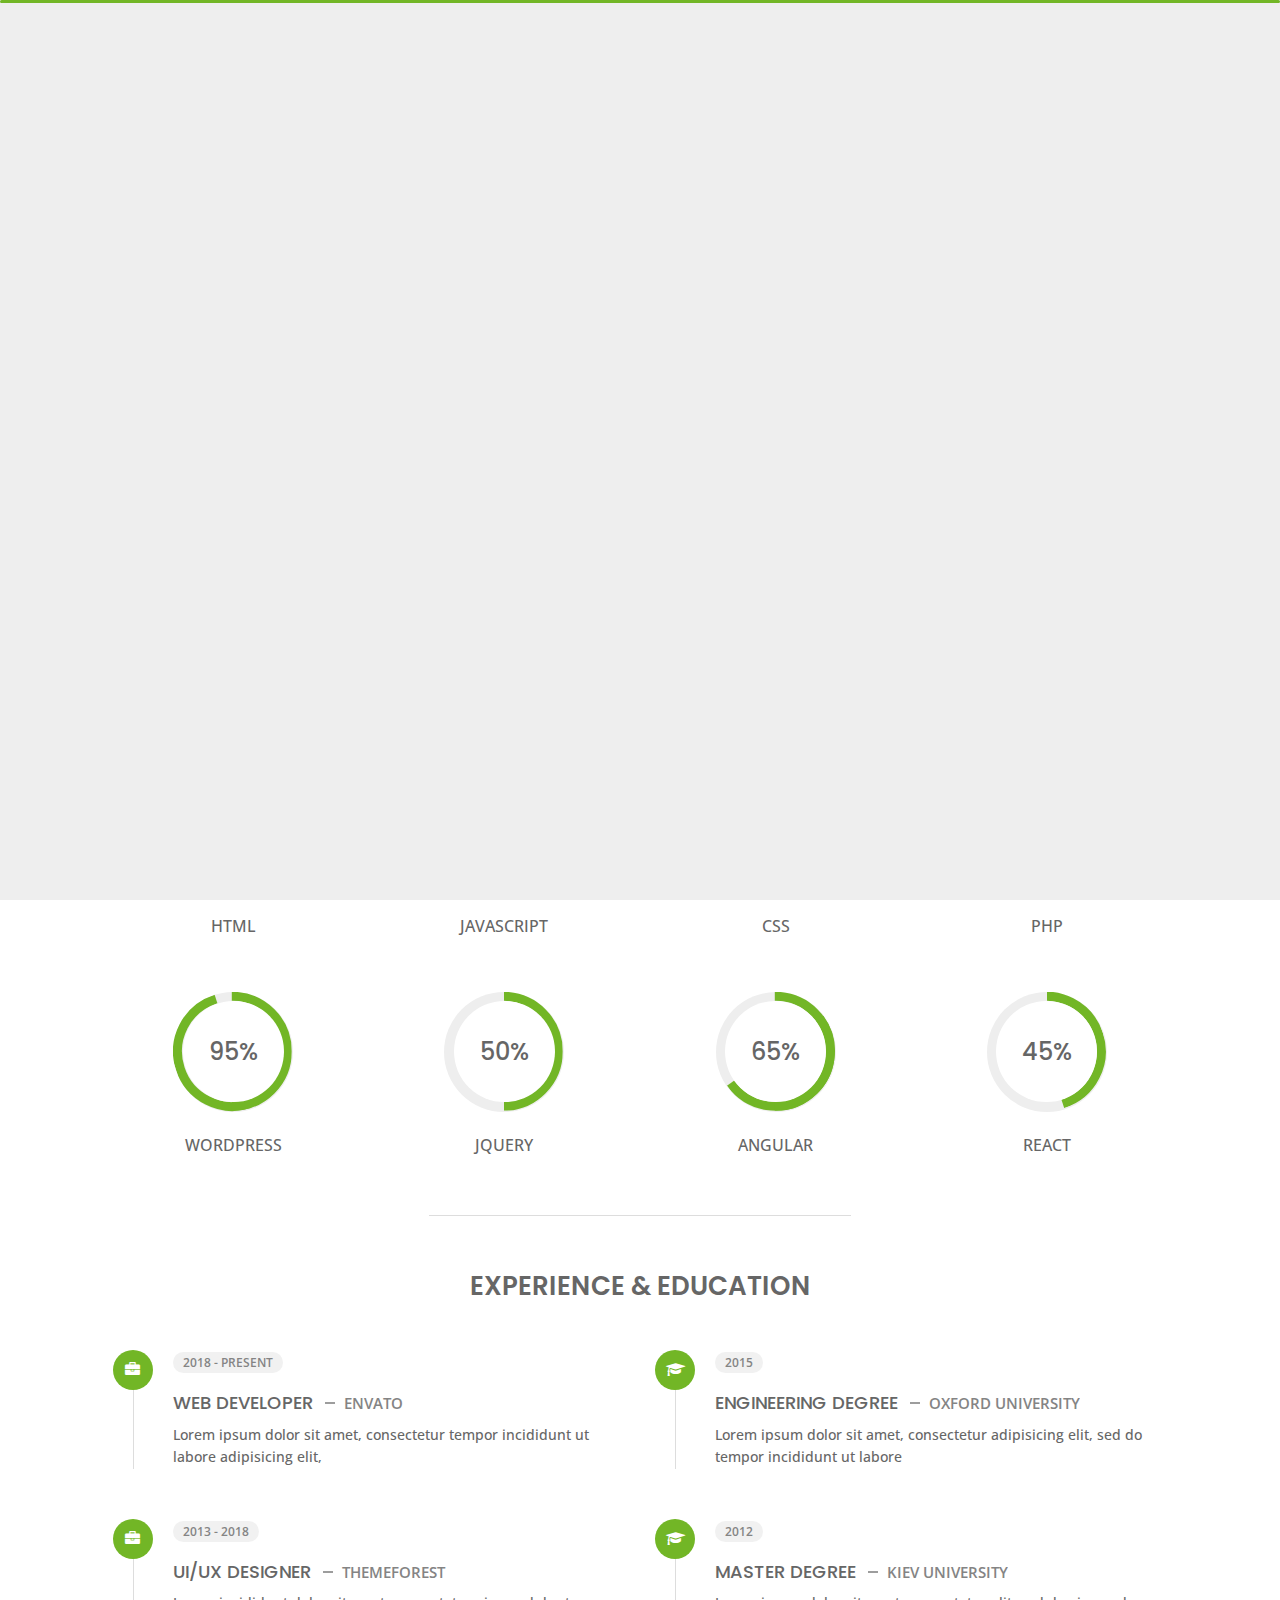
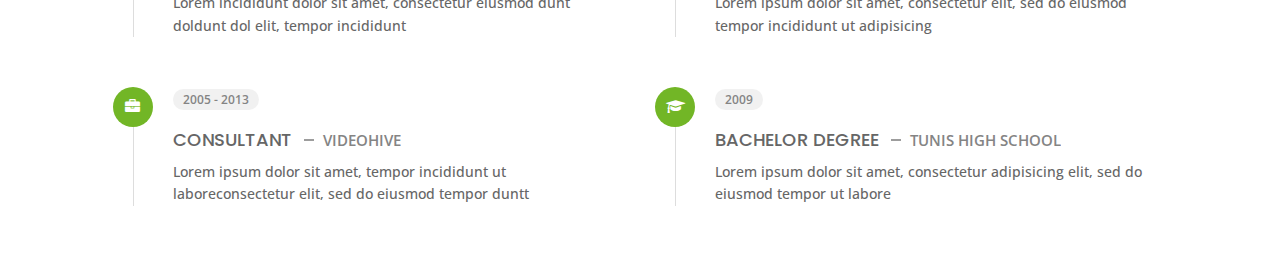
==== about.html @ b6ff58da "First commit" ====
<!DOCTYPE html>
<html lang="en">

<head>
    <meta charset="utf-8">
    <title>About - Tunis Personal Portfolio</title>
    <meta name="viewport" content="width=device-width, initial-scale=1">

    <!-- Template Google Fonts -->
    <link href="https://fonts.googleapis.com/css?family=Poppins:400,400i,500,500i,600,600i,700,700i,800,800i,900,900i" rel="stylesheet">
    <link href="https://fonts.googleapis.com/css?family=Open+Sans:300,400,400i,600,600i,700" rel="stylesheet">

    <!-- Template CSS Files -->
    <link href="css/bootstrap.min.css" rel="stylesheet">
    <link href="css/preloader.min.css" rel="stylesheet">
    <link href="css/circle.css" rel="stylesheet">
    <link href="css/font-awesome.min.css" rel="stylesheet">
    <link href="css/fm.revealator.jquery.min.css" rel="stylesheet">
    <link href="css/style.css" rel="stylesheet">

    <!-- CSS Skin File -->
    <link href="css/skins/green.css" rel="stylesheet">

    <!-- Modernizr JS File -->
    <script src="js/modernizr.custom.js"></script>
</head>

<body class="about light">
<!-- Header Starts -->
<header class="header" id="navbar-collapse-toggle">
    <!-- Fixed Navigation Starts -->
    <ul class="icon-menu d-none d-lg-block revealator-slideup revealator-once revealator-delay1">
        <li class="icon-box">
            <i class="fa fa-home"></i>
            <a href="index.html">
                <h2>Home</h2>
            </a>
        </li>
        <li class="icon-box active">
            <i class="fa fa-user"></i>
            <a href="about.html">
                <h2>About</h2>
            </a>
        </li>
        <li class="icon-box">
            <i class="fa fa-briefcase"></i>
            <a href="portfolio.html">
                <h2>Portfolio</h2>
            </a>
        </li>
        <li class="icon-box">
            <i class="fa fa-envelope-open"></i>
            <a href="contact.html">
                <h2>Contact</h2>
            </a>
        </li>
        <li class="icon-box">
            <i class="fa fa-comments"></i>
            <a href="blog.html">
                <h2>Blog</h2>
            </a>
        </li>
    </ul>
    <!-- Fixed Navigation Ends -->
    <!-- Mobile Menu Starts -->
    <nav role="navigation" class="d-block d-lg-none">
        <div id="menuToggle">
            <input type="checkbox" />
            <span></span>
            <span></span>
            <span></span>
            <ul class="list-unstyled" id="menu">
                <li><a href="index.html"><i class="fa fa-home"></i><span>Home</span></a></li>
                <li class="active"><a href="about.html"><i class="fa fa-user"></i><span>About</span></a></li>
                <li><a href="portfolio.html"><i class="fa fa-folder-open"></i><span>Portfolio</span></a></li>
                <li><a href="contact.html"><i class="fa fa-envelope-open"></i><span>Contact</span></a></li>
                <li><a href="blog.html"><i class="fa fa-comments"></i><span>Blog</span></a></li>
            </ul>
        </div>
    </nav>
    <!-- Mobile Menu Ends -->
</header>
<!-- Header Ends -->
<!-- Page Title Starts -->
<section class="title-section text-left text-sm-center revealator-slideup revealator-once revealator-delay1">
    <h1>ABOUT <span>ME</span></h1>
    <span class="title-bg">Resume</span>
</section>
<!-- Page Title Ends -->
<!-- Main Content Starts -->
<section class="main-content revealator-slideup revealator-once revealator-delay1">
    <div class="container">
        <div class="row">
            <!-- Personal Info Starts -->
            <div class="col-12 col-lg-5 col-xl-6">
                <div class="row">
                    <div class="col-12">
                        <h3 class="text-uppercase custom-title mb-0 ft-wt-600">personal infos</h3>
                    </div>
                    <div class="col-12 d-block d-sm-none">
                        <img src="http://via.placeholder.com/300x300.jpg" class="img-fluid main-img-mobile" alt="my picture" />
                    </div>
                    <div class="col-6">
                        <ul class="about-list list-unstyled open-sans-font">
                            <li> <span class="title">first name :</span> <span class="value d-block d-sm-inline-block d-lg-block d-xl-inline-block">Lucy</span> </li>
                            <li> <span class="title">last name :</span> <span class="value d-block d-sm-inline-block d-lg-block d-xl-inline-block">Milner</span> </li>
                            <li> <span class="title">Age :</span> <span class="value d-block d-sm-inline-block d-lg-block d-xl-inline-block">27 Years</span> </li>
                            <li> <span class="title">Nationality :</span> <span class="value d-block d-sm-inline-block d-lg-block d-xl-inline-block">Tunisian</span> </li>
                            <li> <span class="title">Freelance :</span> <span class="value d-block d-sm-inline-block d-lg-block d-xl-inline-block">Available</span> </li>
                        </ul>
                    </div>
                    <div class="col-6">
                        <ul class="about-list list-unstyled open-sans-font">
                            <li> <span class="title">Address :</span> <span class="value d-block d-sm-inline-block d-lg-block d-xl-inline-block">Tunis</span> </li>
                            <li> <span class="title">phone :</span> <span class="value d-block d-sm-inline-block d-lg-block d-xl-inline-block">+21621184010</span> </li>
                            <li> <span class="title">Email :</span> <span class="value d-block d-sm-inline-block d-lg-block d-xl-inline-block">you@mail.com</span> </li>
                            <li> <span class="title">Skype :</span> <span class="value d-block d-sm-inline-block d-lg-block d-xl-inline-block">lucy.milner</span> </li>
                            <li> <span class="title">langages :</span> <span class="value d-block d-sm-inline-block d-lg-block d-xl-inline-block">French, English</span> </li>
                        </ul>
                    </div>
                    <div class="col-12 mt-3">
                        <a class="button" href="#">
                            <span class="button-text">Download CV</span>
                            <span class="button-icon fa fa-download"></span>
                        </a>
                    </div>
                </div>
            </div>
            <!-- Personal Info Ends -->
            <!-- Boxes Starts -->
            <div class="col-12 col-lg-7 col-xl-6 mt-5 mt-lg-0">
                <div class="row">
                    <div class="col-6">
                        <div class="box-stats with-margin">
                            <h3 class="poppins-font position-relative">12</h3>
                            <p class="open-sans-font m-0 position-relative text-uppercase">years of <span class="d-block">experience</span></p>
                        </div>
                    </div>
                    <div class="col-6">
                        <div class="box-stats with-margin">
                            <h3 class="poppins-font position-relative">97</h3>
                            <p class="open-sans-font m-0 position-relative text-uppercase">completed <span class="d-block">projects</span></p>
                        </div>
                    </div>
                    <div class="col-6">
                        <div class="box-stats">
                            <h3 class="poppins-font position-relative">81</h3>
                            <p class="open-sans-font m-0 position-relative text-uppercase">Happy<span class="d-block">customers</span></p>
                        </div>
                    </div>
                    <div class="col-6">
                        <div class="box-stats">
                            <h3 class="poppins-font position-relative">53</h3>
                            <p class="open-sans-font m-0 position-relative text-uppercase">awards <span class="d-block">won</span></p>
                        </div>
                    </div>
                </div>
            </div>
            <!-- Boxes Ends -->
        </div>
        <hr class="separator">
        <!-- Skills Starts -->
        <div class="row">
            <div class="col-12">
                <h3 class="text-uppercase pb-4 pb-sm-5 mb-3 mb-sm-0 text-left text-sm-center custom-title ft-wt-600">My Skills</h3>
            </div>
            <div class="col-6 col-md-3 mb-3 mb-sm-5">
                <div class="c100 p25">
                    <span>25%</span>
                    <div class="slice">
                        <div class="bar"></div>
                        <div class="fill"></div>
                    </div>
                </div>
                <h6 class="text-uppercase open-sans-font text-center mt-2 mt-sm-4">html</h6>
            </div>
            <div class="col-6 col-md-3 mb-3 mb-sm-5">
                <div class="c100 p89">
                    <span>89%</span>
                    <div class="slice">
                        <div class="bar"></div>
                        <div class="fill"></div>
                    </div>
                </div>
                <h6 class="text-uppercase open-sans-font text-center mt-2 mt-sm-4">javascript</h6>
            </div>
            <div class="col-6 col-md-3 mb-3 mb-sm-5">
                <div class="c100 p70">
                    <span>70%</span>
                    <div class="slice">
                        <div class="bar"></div>
                        <div class="fill"></div>
                    </div>
                </div>
                <h6 class="text-uppercase open-sans-font text-center mt-2 mt-sm-4">css</h6>
            </div>
            <div class="col-6 col-md-3 mb-3 mb-sm-5">
                <div class="c100 p66">
                    <span>66%</span>
                    <div class="slice">
                        <div class="bar"></div>
                        <div class="fill"></div>
                    </div>
                </div>
                <h6 class="text-uppercase open-sans-font text-center mt-2 mt-sm-4">php</h6>
            </div>
            <div class="col-6 col-md-3 mb-3 mb-sm-5">
                <div class="c100 p95">
                    <span>95%</span>
                    <div class="slice">
                        <div class="bar"></div>
                        <div class="fill"></div>
                    </div>
                </div>
                <h6 class="text-uppercase open-sans-font text-center mt-2 mt-sm-4">wordpress</h6>
            </div>
            <div class="col-6 col-md-3 mb-3 mb-sm-5">
                <div class="c100 p50">
                    <span>50%</span>
                    <div class="slice">
                        <div class="bar"></div>
                        <div class="fill"></div>
                    </div>
                </div>
                <h6 class="text-uppercase open-sans-font text-center mt-2 mt-sm-4">jquery</h6>
            </div>
            <div class="col-6 col-md-3 mb-3 mb-sm-5">
                <div class="c100 p65">
                    <span>65%</span>
                    <div class="slice">
                        <div class="bar"></div>
                        <div class="fill"></div>
                    </div>
                </div>
                <h6 class="text-uppercase open-sans-font text-center mt-2 mt-sm-4">angular</h6>
            </div>
            <div class="col-6 col-md-3 mb-3 mb-sm-5">
                <div class="c100 p45">
                    <span>45%</span>
                    <div class="slice">
                        <div class="bar"></div>
                        <div class="fill"></div>
                    </div>
                </div>
                <h6 class="text-uppercase open-sans-font text-center mt-2 mt-sm-4">react</h6>
            </div>
        </div>
        <!-- Skills Ends -->
        <hr class="separator mt-1">
        <!-- Experience & Education Starts -->
        <div class="row">
            <div class="col-12">
                <h3 class="text-uppercase pb-5 mb-0 text-left text-sm-center custom-title ft-wt-600">Experience <span>&</span> Education</h3>
            </div>
            <div class="col-lg-6 m-15px-tb">
                <div class="resume-box">
                    <ul>
                        <li>
                            <div class="icon">
                                <i class="fa fa-briefcase"></i>
                            </div>
                            <span class="time open-sans-font text-uppercase">2018 - Present</span>
                            <h5 class="poppins-font text-uppercase">Web Developer <span class="place open-sans-font">Envato</span></h5>
                            <p class="open-sans-font">Lorem ipsum dolor sit amet, consectetur tempor incididunt ut labore adipisicing elit, </p>
                        </li>
                        <li>
                            <div class="icon">
                                <i class="fa fa-briefcase"></i>
                            </div>
                            <span class="time open-sans-font text-uppercase">2013 - 2018</span>
                            <h5 class="poppins-font text-uppercase">UI/UX Designer <span class="place open-sans-font">Themeforest</span></h5>
                            <p class="open-sans-font">Lorem incididunt dolor sit amet, consectetur eiusmod dunt doldunt dol elit, tempor incididunt</p>
                        </li>
                        <li>
                            <div class="icon">
                                <i class="fa fa-briefcase"></i>
                            </div>
                            <span class="time open-sans-font text-uppercase">2005 - 2013</span>
                            <h5 class="poppins-font text-uppercase">Consultant <span class="place open-sans-font">Videohive</span></h5>
                            <p class="open-sans-font">Lorem ipsum dolor sit amet, tempor incididunt ut laboreconsectetur elit, sed do eiusmod tempor duntt</p>
                        </li>
                    </ul>
                </div>
            </div>
            <div class="col-lg-6 m-15px-tb">
                <div class="resume-box">
                    <ul>
                        <li>
                            <div class="icon">
                                <i class="fa fa-graduation-cap"></i>
                            </div>
                            <span class="time open-sans-font text-uppercase">2015</span>
                            <h5 class="poppins-font text-uppercase">Engineering Degree <span class="place open-sans-font">Oxford University</span></h5>
                            <p class="open-sans-font">Lorem ipsum dolor sit amet, consectetur adipisicing elit, sed do tempor incididunt ut labore</p>
                        </li>
                        <li>
                            <div class="icon">
                                <i class="fa fa-graduation-cap"></i>
                            </div>
                            <span class="time open-sans-font text-uppercase">2012</span>
                            <h5 class="poppins-font text-uppercase">Master Degree <span class="place open-sans-font">Kiev University</span></h5>
                            <p class="open-sans-font">Lorem ipsum dolor sit amet, consectetur elit, sed do eiusmod tempor incididunt ut adipisicing</p>
                        </li>
                        <li>
                            <div class="icon">
                                <i class="fa fa-graduation-cap"></i>
                            </div>
                            <span class="time open-sans-font text-uppercase">2009</span>
                            <h5 class="poppins-font text-uppercase">Bachelor Degree <span class="place open-sans-font">Tunis High School</span></h5>
                            <p class="open-sans-font">Lorem ipsum dolor sit amet, consectetur adipisicing elit, sed do eiusmod tempor ut labore</p>
                        </li>
                    </ul>
                </div>
            </div>
        </div>
        <!-- Experience & Education Ends -->
    </div>
</section>
<!-- Main Content Ends -->

<!-- Template JS Files -->
<script src="js/jquery-3.5.0.min.js"></script>
<script src="js/preloader.min.js"></script>
<script src="js/fm.revealator.jquery.min.js"></script>
<script src="js/imagesloaded.pkgd.min.js"></script>
<script src="js/masonry.pkgd.min.js"></script>
<script src="js/classie.js"></script>
<script src="js/cbpGridGallery.js"></script>
<script src="js/jquery.hoverdir.js"></script>
<script src="js/popper.min.js"></script>
<script src="js/bootstrap.js"></script>
<script src="js/custom.js"></script>

</body>

</html>
---- css/preloader.min.css ----
.preloader{position:fixed;top:0;right:0;bottom:0;left:0;background-color:#111;transform-origin:bottom;z-index:111111}.preloader .black_wall{height:100%;background-color:#222;transform-origin:top;animation:preloader_slide 0.5s ease-in-out 0s 1 normal both}.preloader .loader{width:100%;height:3px;position:absolute;border-radius:2px;top:0;right:0;left:0;margin:auto;background-color:#FFC41F;transform-origin:left;animation:loader_running 3s ease-in-out 1s infinite normal both}.preloader.off{animation:preloader_slide 0.5s ease-in-out 0s 1 reverse both}@keyframes loader_running{0%{transform:scaleX(0);transform-origin:left}49%{transform:scaleX(1);transform-origin:left}50%{transform:scaleX(1);transform-origin:right}100%{transform-origin:right;transform:scaleX(0)}}@keyframes preloader_slide{from{transform:scaleY(0)}to{transform:scaleY(1)}}
---- css/circle.css ----
.rect-auto,
.c100.p51 .slice,
.c100.p52 .slice,
.c100.p53 .slice,
.c100.p54 .slice,
.c100.p55 .slice,
.c100.p56 .slice,
.c100.p57 .slice,
.c100.p58 .slice,
.c100.p59 .slice,
.c100.p60 .slice,
.c100.p61 .slice,
.c100.p62 .slice,
.c100.p63 .slice,
.c100.p64 .slice,
.c100.p65 .slice,
.c100.p66 .slice,
.c100.p67 .slice,
.c100.p68 .slice,
.c100.p69 .slice,
.c100.p70 .slice,
.c100.p71 .slice,
.c100.p72 .slice,
.c100.p73 .slice,
.c100.p74 .slice,
.c100.p75 .slice,
.c100.p76 .slice,
.c100.p77 .slice,
.c100.p78 .slice,
.c100.p79 .slice,
.c100.p80 .slice,
.c100.p81 .slice,
.c100.p82 .slice,
.c100.p83 .slice,
.c100.p84 .slice,
.c100.p85 .slice,
.c100.p86 .slice,
.c100.p87 .slice,
.c100.p88 .slice,
.c100.p89 .slice,
.c100.p90 .slice,
.c100.p91 .slice,
.c100.p92 .slice,
.c100.p93 .slice,
.c100.p94 .slice,
.c100.p95 .slice,
.c100.p96 .slice,
.c100.p97 .slice,
.c100.p98 .slice,
.c100.p99 .slice,
.c100.p100 .slice {
  clip: rect(auto, auto, auto, auto);
}
.pie,
.c100 .bar,
.c100.p51 .fill,
.c100.p52 .fill,
.c100.p53 .fill,
.c100.p54 .fill,
.c100.p55 .fill,
.c100.p56 .fill,
.c100.p57 .fill,
.c100.p58 .fill,
.c100.p59 .fill,
.c100.p60 .fill,
.c100.p61 .fill,
.c100.p62 .fill,
.c100.p63 .fill,
.c100.p64 .fill,
.c100.p65 .fill,
.c100.p66 .fill,
.c100.p67 .fill,
.c100.p68 .fill,
.c100.p69 .fill,
.c100.p70 .fill,
.c100.p71 .fill,
.c100.p72 .fill,
.c100.p73 .fill,
.c100.p74 .fill,
.c100.p75 .fill,
.c100.p76 .fill,
.c100.p77 .fill,
.c100.p78 .fill,
.c100.p79 .fill,
.c100.p80 .fill,
.c100.p81 .fill,
.c100.p82 .fill,
.c100.p83 .fill,
.c100.p84 .fill,
.c100.p85 .fill,
.c100.p86 .fill,
.c100.p87 .fill,
.c100.p88 .fill,
.c100.p89 .fill,
.c100.p90 .fill,
.c100.p91 .fill,
.c100.p92 .fill,
.c100.p93 .fill,
.c100.p94 .fill,
.c100.p95 .fill,
.c100.p96 .fill,
.c100.p97 .fill,
.c100.p98 .fill,
.c100.p99 .fill,
.c100.p100 .fill {
  position: absolute;
  border: 0.08em solid #307bbb;
  width: 0.84em;
  height: 0.84em;
  clip: rect(0em, 0.5em, 1em, 0em);
  border-radius: 50%;
  -webkit-transform: rotate(0deg);
  -moz-transform: rotate(0deg);
  -ms-transform: rotate(0deg);
  -o-transform: rotate(0deg);
  transform: rotate(0deg);
}
.pie-fill,
.c100.p51 .bar:after,
.c100.p51 .fill,
.c100.p52 .bar:after,
.c100.p52 .fill,
.c100.p53 .bar:after,
.c100.p53 .fill,
.c100.p54 .bar:after,
.c100.p54 .fill,
.c100.p55 .bar:after,
.c100.p55 .fill,
.c100.p56 .bar:after,
.c100.p56 .fill,
.c100.p57 .bar:after,
.c100.p57 .fill,
.c100.p58 .bar:after,
.c100.p58 .fill,
.c100.p59 .bar:after,
.c100.p59 .fill,
.c100.p60 .bar:after,
.c100.p60 .fill,
.c100.p61 .bar:after,
.c100.p61 .fill,
.c100.p62 .bar:after,
.c100.p62 .fill,
.c100.p63 .bar:after,
.c100.p63 .fill,
.c100.p64 .bar:after,
.c100.p64 .fill,
.c100.p65 .bar:after,
.c100.p65 .fill,
.c100.p66 .bar:after,
.c100.p66 .fill,
.c100.p67 .bar:after,
.c100.p67 .fill,
.c100.p68 .bar:after,
.c100.p68 .fill,
.c100.p69 .bar:after,
.c100.p69 .fill,
.c100.p70 .bar:after,
.c100.p70 .fill,
.c100.p71 .bar:after,
.c100.p71 .fill,
.c100.p72 .bar:after,
.c100.p72 .fill,
.c100.p73 .bar:after,
.c100.p73 .fill,
.c100.p74 .bar:after,
.c100.p74 .fill,
.c100.p75 .bar:after,
.c100.p75 .fill,
.c100.p76 .bar:after,
.c100.p76 .fill,
.c100.p77 .bar:after,
.c100.p77 .fill,
.c100.p78 .bar:after,
.c100.p78 .fill,
.c100.p79 .bar:after,
.c100.p79 .fill,
.c100.p80 .bar:after,
.c100.p80 .fill,
.c100.p81 .bar:after,
.c100.p81 .fill,
.c100.p82 .bar:after,
.c100.p82 .fill,
.c100.p83 .bar:after,
.c100.p83 .fill,
.c100.p84 .bar:after,
.c100.p84 .fill,
.c100.p85 .bar:after,
.c100.p85 .fill,
.c100.p86 .bar:after,
.c100.p86 .fill,
.c100.p87 .bar:after,
.c100.p87 .fill,
.c100.p88 .bar:after,
.c100.p88 .fill,
.c100.p89 .bar:after,
.c100.p89 .fill,
.c100.p90 .bar:after,
.c100.p90 .fill,
.c100.p91 .bar:after,
.c100.p91 .fill,
.c100.p92 .bar:after,
.c100.p92 .fill,
.c100.p93 .bar:after,
.c100.p93 .fill,
.c100.p94 .bar:after,
.c100.p94 .fill,
.c100.p95 .bar:after,
.c100.p95 .fill,
.c100.p96 .bar:after,
.c100.p96 .fill,
.c100.p97 .bar:after,
.c100.p97 .fill,
.c100.p98 .bar:after,
.c100.p98 .fill,
.c100.p99 .bar:after,
.c100.p99 .fill,
.c100.p100 .bar:after,
.c100.p100 .fill {
  -webkit-transform: rotate(180deg);
  -moz-transform: rotate(180deg);
  -ms-transform: rotate(180deg);
  -o-transform: rotate(180deg);
  transform: rotate(180deg);
}
.c100 {
  position: relative;
  font-size: 120px;
  width: 1em;
  height: 1em;
  border-radius: 50%;
  float: left;
  margin: 0 0.1em 0.1em 0;
  background-color: #cccccc;
}
.c100 *,
.c100 *:before,
.c100 *:after {
  -webkit-box-sizing: content-box;
  -moz-box-sizing: content-box;
  box-sizing: content-box;
}
.c100.center {
  float: none;
  margin: 0 auto;
}
.c100.big {
  font-size: 240px;
}
.c100.small {
  font-size: 80px;
}
.c100 > span {
  position: absolute;
  width: 100%;
  z-index: 1;
  left: 0;
  top: 0;
  width: 5em;
  line-height: 5em;
  font-size: 0.2em;
  color: #cccccc;
  display: block;
  text-align: center;
  white-space: nowrap;
  -webkit-transition-property: all;
  -moz-transition-property: all;
  -o-transition-property: all;
  transition-property: all;
  -webkit-transition-duration: 0.2s;
  -moz-transition-duration: 0.2s;
  -o-transition-duration: 0.2s;
  transition-duration: 0.2s;
  -webkit-transition-timing-function: ease-out;
  -moz-transition-timing-function: ease-out;
  -o-transition-timing-function: ease-out;
  transition-timing-function: ease-out;
}
.c100:after {
  position: absolute;
  top: 0.08em;
  left: 0.08em;
  display: block;
  content: " ";
  border-radius: 50%;
  background-color: #f5f5f5;
  width: 0.84em;
  height: 0.84em;
  -webkit-transition-property: all;
  -moz-transition-property: all;
  -o-transition-property: all;
  transition-property: all;
  -webkit-transition-duration: 0.2s;
  -moz-transition-duration: 0.2s;
  -o-transition-duration: 0.2s;
  transition-duration: 0.2s;
  -webkit-transition-timing-function: ease-in;
  -moz-transition-timing-function: ease-in;
  -o-transition-timing-function: ease-in;
  transition-timing-function: ease-in;
}
.c100 .slice {
  position: absolute;
  width: 1em;
  height: 1em;
  clip: rect(0em, 1em, 1em, 0.5em);
}
.c100.p1 .bar {
  -webkit-transform: rotate(3.6deg);
  -moz-transform: rotate(3.6deg);
  -ms-transform: rotate(3.6deg);
  -o-transform: rotate(3.6deg);
  transform: rotate(3.6deg);
}
.c100.p2 .bar {
  -webkit-transform: rotate(7.2deg);
  -moz-transform: rotate(7.2deg);
  -ms-transform: rotate(7.2deg);
  -o-transform: rotate(7.2deg);
  transform: rotate(7.2deg);
}
.c100.p3 .bar {
  -webkit-transform: rotate(10.8deg);
  -moz-transform: rotate(10.8deg);
  -ms-transform: rotate(10.8deg);
  -o-transform: rotate(10.8deg);
  transform: rotate(10.8deg);
}
.c100.p4 .bar {
  -webkit-transform: rotate(14.4deg);
  -moz-transform: rotate(14.4deg);
  -ms-transform: rotate(14.4deg);
  -o-transform: rotate(14.4deg);
  transform: rotate(14.4deg);
}
.c100.p5 .bar {
  -webkit-transform: rotate(18deg);
  -moz-transform: rotate(18deg);
  -ms-transform: rotate(18deg);
  -o-transform: rotate(18deg);
  transform: rotate(18deg);
}
.c100.p6 .bar {
  -webkit-transform: rotate(21.6deg);
  -moz-transform: rotate(21.6deg);
  -ms-transform: rotate(21.6deg);
  -o-transform: rotate(21.6deg);
  transform: rotate(21.6deg);
}
.c100.p7 .bar {
  -webkit-transform: rotate(25.2deg);
  -moz-transform: rotate(25.2deg);
  -ms-transform: rotate(25.2deg);
  -o-transform: rotate(25.2deg);
  transform: rotate(25.2deg);
}
.c100.p8 .bar {
  -webkit-transform: rotate(28.8deg);
  -moz-transform: rotate(28.8deg);
  -ms-transform: rotate(28.8deg);
  -o-transform: rotate(28.8deg);
  transform: rotate(28.8deg);
}
.c100.p9 .bar {
  -webkit-transform: rotate(32.4deg);
  -moz-transform: rotate(32.4deg);
  -ms-transform: rotate(32.4deg);
  -o-transform: rotate(32.4deg);
  transform: rotate(32.4deg);
}
.c100.p10 .bar {
  -webkit-transform: rotate(36deg);
  -moz-transform: rotate(36deg);
  -ms-transform: rotate(36deg);
  -o-transform: rotate(36deg);
  transform: rotate(36deg);
}
.c100.p11 .bar {
  -webkit-transform: rotate(39.6deg);
  -moz-transform: rotate(39.6deg);
  -ms-transform: rotate(39.6deg);
  -o-transform: rotate(39.6deg);
  transform: rotate(39.6deg);
}
.c100.p12 .bar {
  -webkit-transform: rotate(43.2deg);
  -moz-transform: rotate(43.2deg);
  -ms-transform: rotate(43.2deg);
  -o-transform: rotate(43.2deg);
  transform: rotate(43.2deg);
}
.c100.p13 .bar {
  -webkit-transform: rotate(46.800000000000004deg);
  -moz-transform: rotate(46.800000000000004deg);
  -ms-transform: rotate(46.800000000000004deg);
  -o-transform: rotate(46.800000000000004deg);
  transform: rotate(46.800000000000004deg);
}
.c100.p14 .bar {
  -webkit-transform: rotate(50.4deg);
  -moz-transform: rotate(50.4deg);
  -ms-transform: rotate(50.4deg);
  -o-transform: rotate(50.4deg);
  transform: rotate(50.4deg);
}
.c100.p15 .bar {
  -webkit-transform: rotate(54deg);
  -moz-transform: rotate(54deg);
  -ms-transform: rotate(54deg);
  -o-transform: rotate(54deg);
  transform: rotate(54deg);
}
.c100.p16 .bar {
  -webkit-transform: rotate(57.6deg);
  -moz-transform: rotate(57.6deg);
  -ms-transform: rotate(57.6deg);
  -o-transform: rotate(57.6deg);
  transform: rotate(57.6deg);
}
.c100.p17 .bar {
  -webkit-transform: rotate(61.2deg);
  -moz-transform: rotate(61.2deg);
  -ms-transform: rotate(61.2deg);
  -o-transform: rotate(61.2deg);
  transform: rotate(61.2deg);
}
.c100.p18 .bar {
  -webkit-transform: rotate(64.8deg);
  -moz-transform: rotate(64.8deg);
  -ms-transform: rotate(64.8deg);
  -o-transform: rotate(64.8deg);
  transform: rotate(64.8deg);
}
.c100.p19 .bar {
  -webkit-transform: rotate(68.4deg);
  -moz-transform: rotate(68.4deg);
  -ms-transform: rotate(68.4deg);
  -o-transform: rotate(68.4deg);
  transform: rotate(68.4deg);
}
.c100.p20 .bar {
  -webkit-transform: rotate(72deg);
  -moz-transform: rotate(72deg);
  -ms-transform: rotate(72deg);
  -o-transform: rotate(72deg);
  transform: rotate(72deg);
}
.c100.p21 .bar {
  -webkit-transform: rotate(75.60000000000001deg);
  -moz-transform: rotate(75.60000000000001deg);
  -ms-transform: rotate(75.60000000000001deg);
  -o-transform: rotate(75.60000000000001deg);
  transform: rotate(75.60000000000001deg);
}
.c100.p22 .bar {
  -webkit-transform: rotate(79.2deg);
  -moz-transform: rotate(79.2deg);
  -ms-transform: rotate(79.2deg);
  -o-transform: rotate(79.2deg);
  transform: rotate(79.2deg);
}
.c100.p23 .bar {
  -webkit-transform: rotate(82.8deg);
  -moz-transform: rotate(82.8deg);
  -ms-transform: rotate(82.8deg);
  -o-transform: rotate(82.8deg);
  transform: rotate(82.8deg);
}
.c100.p24 .bar {
  -webkit-transform: rotate(86.4deg);
  -moz-transform: rotate(86.4deg);
  -ms-transform: rotate(86.4deg);
  -o-transform: rotate(86.4deg);
  transform: rotate(86.4deg);
}
.c100.p25 .bar {
  -webkit-transform: rotate(90deg);
  -moz-transform: rotate(90deg);
  -ms-transform: rotate(90deg);
  -o-transform: rotate(90deg);
  transform: rotate(90deg);
}
.c100.p26 .bar {
  -webkit-transform: rotate(93.60000000000001deg);
  -moz-transform: rotate(93.60000000000001deg);
  -ms-transform: rotate(93.60000000000001deg);
  -o-transform: rotate(93.60000000000001deg);
  transform: rotate(93.60000000000001deg);
}
.c100.p27 .bar {
  -webkit-transform: rotate(97.2deg);
  -moz-transform: rotate(97.2deg);
  -ms-transform: rotate(97.2deg);
  -o-transform: rotate(97.2deg);
  transform: rotate(97.2deg);
}
.c100.p28 .bar {
  -webkit-transform: rotate(100.8deg);
  -moz-transform: rotate(100.8deg);
  -ms-transform: rotate(100.8deg);
  -o-transform: rotate(100.8deg);
  transform: rotate(100.8deg);
}
.c100.p29 .bar {
  -webkit-transform: rotate(104.4deg);
  -moz-transform: rotate(104.4deg);
  -ms-transform: rotate(104.4deg);
  -o-transform: rotate(104.4deg);
  transform: rotate(104.4deg);
}
.c100.p30 .bar {
  -webkit-transform: rotate(108deg);
  -moz-transform: rotate(108deg);
  -ms-transform: rotate(108deg);
  -o-transform: rotate(108deg);
  transform: rotate(108deg);
}
.c100.p31 .bar {
  -webkit-transform: rotate(111.60000000000001deg);
  -moz-transform: rotate(111.60000000000001deg);
  -ms-transform: rotate(111.60000000000001deg);
  -o-transform: rotate(111.60000000000001deg);
  transform: rotate(111.60000000000001deg);
}
.c100.p32 .bar {
  -webkit-transform: rotate(115.2deg);
  -moz-transform: rotate(115.2deg);
  -ms-transform: rotate(115.2deg);
  -o-transform: rotate(115.2deg);
  transform: rotate(115.2deg);
}
.c100.p33 .bar {
  -webkit-transform: rotate(118.8deg);
  -moz-transform: rotate(118.8deg);
  -ms-transform: rotate(118.8deg);
  -o-transform: rotate(118.8deg);
  transform: rotate(118.8deg);
}
.c100.p34 .bar {
  -webkit-transform: rotate(122.4deg);
  -moz-transform: rotate(122.4deg);
  -ms-transform: rotate(122.4deg);
  -o-transform: rotate(122.4deg);
  transform: rotate(122.4deg);
}
.c100.p35 .bar {
  -webkit-transform: rotate(126deg);
  -moz-transform: rotate(126deg);
  -ms-transform: rotate(126deg);
  -o-transform: rotate(126deg);
  transform: rotate(126deg);
}
.c100.p36 .bar {
  -webkit-transform: rotate(129.6deg);
  -moz-transform: rotate(129.6deg);
  -ms-transform: rotate(129.6deg);
  -o-transform: rotate(129.6deg);
  transform: rotate(129.6deg);
}
.c100.p37 .bar {
  -webkit-transform: rotate(133.20000000000002deg);
  -moz-transform: rotate(133.20000000000002deg);
  -ms-transform: rotate(133.20000000000002deg);
  -o-transform: rotate(133.20000000000002deg);
  transform: rotate(133.20000000000002deg);
}
.c100.p38 .bar {
  -webkit-transform: rotate(136.8deg);
  -moz-transform: rotate(136.8deg);
  -ms-transform: rotate(136.8deg);
  -o-transform: rotate(136.8deg);
  transform: rotate(136.8deg);
}
.c100.p39 .bar {
  -webkit-transform: rotate(140.4deg);
  -moz-transform: rotate(140.4deg);
  -ms-transform: rotate(140.4deg);
  -o-transform: rotate(140.4deg);
  transform: rotate(140.4deg);
}
.c100.p40 .bar {
  -webkit-transform: rotate(144deg);
  -moz-transform: rotate(144deg);
  -ms-transform: rotate(144deg);
  -o-transform: rotate(144deg);
  transform: rotate(144deg);
}
.c100.p41 .bar {
  -webkit-transform: rotate(147.6deg);
  -moz-transform: rotate(147.6deg);
  -ms-transform: rotate(147.6deg);
  -o-transform: rotate(147.6deg);
  transform: rotate(147.6deg);
}
.c100.p42 .bar {
  -webkit-transform: rotate(151.20000000000002deg);
  -moz-transform: rotate(151.20000000000002deg);
  -ms-transform: rotate(151.20000000000002deg);
  -o-transform: rotate(151.20000000000002deg);
  transform: rotate(151.20000000000002deg);
}
.c100.p43 .bar {
  -webkit-transform: rotate(154.8deg);
  -moz-transform: rotate(154.8deg);
  -ms-transform: rotate(154.8deg);
  -o-transform: rotate(154.8deg);
  transform: rotate(154.8deg);
}
.c100.p44 .bar {
  -webkit-transform: rotate(158.4deg);
  -moz-transform: rotate(158.4deg);
  -ms-transform: rotate(158.4deg);
  -o-transform: rotate(158.4deg);
  transform: rotate(158.4deg);
}
.c100.p45 .bar {
  -webkit-transform: rotate(162deg);
  -moz-transform: rotate(162deg);
  -ms-transform: rotate(162deg);
  -o-transform: rotate(162deg);
  transform: rotate(162deg);
}
.c100.p46 .bar {
  -webkit-transform: rotate(165.6deg);
  -moz-transform: rotate(165.6deg);
  -ms-transform: rotate(165.6deg);
  -o-transform: rotate(165.6deg);
  transform: rotate(165.6deg);
}
.c100.p47 .bar {
  -webkit-transform: rotate(169.20000000000002deg);
  -moz-transform: rotate(169.20000000000002deg);
  -ms-transform: rotate(169.20000000000002deg);
  -o-transform: rotate(169.20000000000002deg);
  transform: rotate(169.20000000000002deg);
}
.c100.p48 .bar {
  -webkit-transform: rotate(172.8deg);
  -moz-transform: rotate(172.8deg);
  -ms-transform: rotate(172.8deg);
  -o-transform: rotate(172.8deg);
  transform: rotate(172.8deg);
}
.c100.p49 .bar {
  -webkit-transform: rotate(176.4deg);
  -moz-transform: rotate(176.4deg);
  -ms-transform: rotate(176.4deg);
  -o-transform: rotate(176.4deg);
  transform: rotate(176.4deg);
}
.c100.p50 .bar {
  -webkit-transform: rotate(180deg);
  -moz-transform: rotate(180deg);
  -ms-transform: rotate(180deg);
  -o-transform: rotate(180deg);
  transform: rotate(180deg);
}
.c100.p51 .bar {
  -webkit-transform: rotate(183.6deg);
  -moz-transform: rotate(183.6deg);
  -ms-transform: rotate(183.6deg);
  -o-transform: rotate(183.6deg);
  transform: rotate(183.6deg);
}
.c100.p52 .bar {
  -webkit-transform: rotate(187.20000000000002deg);
  -moz-transform: rotate(187.20000000000002deg);
  -ms-transform: rotate(187.20000000000002deg);
  -o-transform: rotate(187.20000000000002deg);
  transform: rotate(187.20000000000002deg);
}
.c100.p53 .bar {
  -webkit-transform: rotate(190.8deg);
  -moz-transform: rotate(190.8deg);
  -ms-transform: rotate(190.8deg);
  -o-transform: rotate(190.8deg);
  transform: rotate(190.8deg);
}
.c100.p54 .bar {
  -webkit-transform: rotate(194.4deg);
  -moz-transform: rotate(194.4deg);
  -ms-transform: rotate(194.4deg);
  -o-transform: rotate(194.4deg);
  transform: rotate(194.4deg);
}
.c100.p55 .bar {
  -webkit-transform: rotate(198deg);
  -moz-transform: rotate(198deg);
  -ms-transform: rotate(198deg);
  -o-transform: rotate(198deg);
  transform: rotate(198deg);
}
.c100.p56 .bar {
  -webkit-transform: rotate(201.6deg);
  -moz-transform: rotate(201.6deg);
  -ms-transform: rotate(201.6deg);
  -o-transform: rotate(201.6deg);
  transform: rotate(201.6deg);
}
.c100.p57 .bar {
  -webkit-transform: rotate(205.20000000000002deg);
  -moz-transform: rotate(205.20000000000002deg);
  -ms-transform: rotate(205.20000000000002deg);
  -o-transform: rotate(205.20000000000002deg);
  transform: rotate(205.20000000000002deg);
}
.c100.p58 .bar {
  -webkit-transform: rotate(208.8deg);
  -moz-transform: rotate(208.8deg);
  -ms-transform: rotate(208.8deg);
  -o-transform: rotate(208.8deg);
  transform: rotate(208.8deg);
}
.c100.p59 .bar {
  -webkit-transform: rotate(212.4deg);
  -moz-transform: rotate(212.4deg);
  -ms-transform: rotate(212.4deg);
  -o-transform: rotate(212.4deg);
  transform: rotate(212.4deg);
}
.c100.p60 .bar {
  -webkit-transform: rotate(216deg);
  -moz-transform: rotate(216deg);
  -ms-transform: rotate(216deg);
  -o-transform: rotate(216deg);
  transform: rotate(216deg);
}
.c100.p61 .bar {
  -webkit-transform: rotate(219.6deg);
  -moz-transform: rotate(219.6deg);
  -ms-transform: rotate(219.6deg);
  -o-transform: rotate(219.6deg);
  transform: rotate(219.6deg);
}
.c100.p62 .bar {
  -webkit-transform: rotate(223.20000000000002deg);
  -moz-transform: rotate(223.20000000000002deg);
  -ms-transform: rotate(223.20000000000002deg);
  -o-transform: rotate(223.20000000000002deg);
  transform: rotate(223.20000000000002deg);
}
.c100.p63 .bar {
  -webkit-transform: rotate(226.8deg);
  -moz-transform: rotate(226.8deg);
  -ms-transform: rotate(226.8deg);
  -o-transform: rotate(226.8deg);
  transform: rotate(226.8deg);
}
.c100.p64 .bar {
  -webkit-transform: rotate(230.4deg);
  -moz-transform: rotate(230.4deg);
  -ms-transform: rotate(230.4deg);
  -o-transform: rotate(230.4deg);
  transform: rotate(230.4deg);
}
.c100.p65 .bar {
  -webkit-transform: rotate(234deg);
  -moz-transform: rotate(234deg);
  -ms-transform: rotate(234deg);
  -o-transform: rotate(234deg);
  transform: rotate(234deg);
}
.c100.p66 .bar {
  -webkit-transform: rotate(237.6deg);
  -moz-transform: rotate(237.6deg);
  -ms-transform: rotate(237.6deg);
  -o-transform: rotate(237.6deg);
  transform: rotate(237.6deg);
}
.c100.p67 .bar {
  -webkit-transform: rotate(241.20000000000002deg);
  -moz-transform: rotate(241.20000000000002deg);
  -ms-transform: rotate(241.20000000000002deg);
  -o-transform: rotate(241.20000000000002deg);
  transform: rotate(241.20000000000002deg);
}
.c100.p68 .bar {
  -webkit-transform: rotate(244.8deg);
  -moz-transform: rotate(244.8deg);
  -ms-transform: rotate(244.8deg);
  -o-transform: rotate(244.8deg);
  transform: rotate(244.8deg);
}
.c100.p69 .bar {
  -webkit-transform: rotate(248.4deg);
  -moz-transform: rotate(248.4deg);
  -ms-transform: rotate(248.4deg);
  -o-transform: rotate(248.4deg);
  transform: rotate(248.4deg);
}
.c100.p70 .bar {
  -webkit-transform: rotate(252deg);
  -moz-transform: rotate(252deg);
  -ms-transform: rotate(252deg);
  -o-transform: rotate(252deg);
  transform: rotate(252deg);
}
.c100.p71 .bar {
  -webkit-transform: rotate(255.6deg);
  -moz-transform: rotate(255.6deg);
  -ms-transform: rotate(255.6deg);
  -o-transform: rotate(255.6deg);
  transform: rotate(255.6deg);
}
.c100.p72 .bar {
  -webkit-transform: rotate(259.2deg);
  -moz-transform: rotate(259.2deg);
  -ms-transform: rotate(259.2deg);
  -o-transform: rotate(259.2deg);
  transform: rotate(259.2deg);
}
.c100.p73 .bar {
  -webkit-transform: rotate(262.8deg);
  -moz-transform: rotate(262.8deg);
  -ms-transform: rotate(262.8deg);
  -o-transform: rotate(262.8deg);
  transform: rotate(262.8deg);
}
.c100.p74 .bar {
  -webkit-transform: rotate(266.40000000000003deg);
  -moz-transform: rotate(266.40000000000003deg);
  -ms-transform: rotate(266.40000000000003deg);
  -o-transform: rotate(266.40000000000003deg);
  transform: rotate(266.40000000000003deg);
}
.c100.p75 .bar {
  -webkit-transform: rotate(270deg);
  -moz-transform: rotate(270deg);
  -ms-transform: rotate(270deg);
  -o-transform: rotate(270deg);
  transform: rotate(270deg);
}
.c100.p76 .bar {
  -webkit-transform: rotate(273.6deg);
  -moz-transform: rotate(273.6deg);
  -ms-transform: rotate(273.6deg);
  -o-transform: rotate(273.6deg);
  transform: rotate(273.6deg);
}
.c100.p77 .bar {
  -webkit-transform: rotate(277.2deg);
  -moz-transform: rotate(277.2deg);
  -ms-transform: rotate(277.2deg);
  -o-transform: rotate(277.2deg);
  transform: rotate(277.2deg);
}
.c100.p78 .bar {
  -webkit-transform: rotate(280.8deg);
  -moz-transform: rotate(280.8deg);
  -ms-transform: rotate(280.8deg);
  -o-transform: rotate(280.8deg);
  transform: rotate(280.8deg);
}
.c100.p79 .bar {
  -webkit-transform: rotate(284.40000000000003deg);
  -moz-transform: rotate(284.40000000000003deg);
  -ms-transform: rotate(284.40000000000003deg);
  -o-transform: rotate(284.40000000000003deg);
  transform: rotate(284.40000000000003deg);
}
.c100.p80 .bar {
  -webkit-transform: rotate(288deg);
  -moz-transform: rotate(288deg);
  -ms-transform: rotate(288deg);
  -o-transform: rotate(288deg);
  transform: rotate(288deg);
}
.c100.p81 .bar {
  -webkit-transform: rotate(291.6deg);
  -moz-transform: rotate(291.6deg);
  -ms-transform: rotate(291.6deg);
  -o-transform: rotate(291.6deg);
  transform: rotate(291.6deg);
}
.c100.p82 .bar {
  -webkit-transform: rotate(295.2deg);
  -moz-transform: rotate(295.2deg);
  -ms-transform: rotate(295.2deg);
  -o-transform: rotate(295.2deg);
  transform: rotate(295.2deg);
}
.c100.p83 .bar {
  -webkit-transform: rotate(298.8deg);
  -moz-transform: rotate(298.8deg);
  -ms-transform: rotate(298.8deg);
  -o-transform: rotate(298.8deg);
  transform: rotate(298.8deg);
}
.c100.p84 .bar {
  -webkit-transform: rotate(302.40000000000003deg);
  -moz-transform: rotate(302.40000000000003deg);
  -ms-transform: rotate(302.40000000000003deg);
  -o-transform: rotate(302.40000000000003deg);
  transform: rotate(302.40000000000003deg);
}
.c100.p85 .bar {
  -webkit-transform: rotate(306deg);
  -moz-transform: rotate(306deg);
  -ms-transform: rotate(306deg);
  -o-transform: rotate(306deg);
  transform: rotate(306deg);
}
.c100.p86 .bar {
  -webkit-transform: rotate(309.6deg);
  -moz-transform: rotate(309.6deg);
  -ms-transform: rotate(309.6deg);
  -o-transform: rotate(309.6deg);
  transform: rotate(309.6deg);
}
.c100.p87 .bar {
  -webkit-transform: rotate(313.2deg);
  -moz-transform: rotate(313.2deg);
  -ms-transform: rotate(313.2deg);
  -o-transform: rotate(313.2deg);
  transform: rotate(313.2deg);
}
.c100.p88 .bar {
  -webkit-transform: rotate(316.8deg);
  -moz-transform: rotate(316.8deg);
  -ms-transform: rotate(316.8deg);
  -o-transform: rotate(316.8deg);
  transform: rotate(316.8deg);
}
.c100.p89 .bar {
  -webkit-transform: rotate(320.40000000000003deg);
  -moz-transform: rotate(320.40000000000003deg);
  -ms-transform: rotate(320.40000000000003deg);
  -o-transform: rotate(320.40000000000003deg);
  transform: rotate(320.40000000000003deg);
}
.c100.p90 .bar {
  -webkit-transform: rotate(324deg);
  -moz-transform: rotate(324deg);
  -ms-transform: rotate(324deg);
  -o-transform: rotate(324deg);
  transform: rotate(324deg);
}
.c100.p91 .bar {
  -webkit-transform: rotate(327.6deg);
  -moz-transform: rotate(327.6deg);
  -ms-transform: rotate(327.6deg);
  -o-transform: rotate(327.6deg);
  transform: rotate(327.6deg);
}
.c100.p92 .bar {
  -webkit-transform: rotate(331.2deg);
  -moz-transform: rotate(331.2deg);
  -ms-transform: rotate(331.2deg);
  -o-transform: rotate(331.2deg);
  transform: rotate(331.2deg);
}
.c100.p93 .bar {
  -webkit-transform: rotate(334.8deg);
  -moz-transform: rotate(334.8deg);
  -ms-transform: rotate(334.8deg);
  -o-transform: rotate(334.8deg);
  transform: rotate(334.8deg);
}
.c100.p94 .bar {
  -webkit-transform: rotate(338.40000000000003deg);
  -moz-transform: rotate(338.40000000000003deg);
  -ms-transform: rotate(338.40000000000003deg);
  -o-transform: rotate(338.40000000000003deg);
  transform: rotate(338.40000000000003deg);
}
.c100.p95 .bar {
  -webkit-transform: rotate(342deg);
  -moz-transform: rotate(342deg);
  -ms-transform: rotate(342deg);
  -o-transform: rotate(342deg);
  transform: rotate(342deg);
}
.c100.p96 .bar {
  -webkit-transform: rotate(345.6deg);
  -moz-transform: rotate(345.6deg);
  -ms-transform: rotate(345.6deg);
  -o-transform: rotate(345.6deg);
  transform: rotate(345.6deg);
}
.c100.p97 .bar {
  -webkit-transform: rotate(349.2deg);
  -moz-transform: rotate(349.2deg);
  -ms-transform: rotate(349.2deg);
  -o-transform: rotate(349.2deg);
  transform: rotate(349.2deg);
}
.c100.p98 .bar {
  -webkit-transform: rotate(352.8deg);
  -moz-transform: rotate(352.8deg);
  -ms-transform: rotate(352.8deg);
  -o-transform: rotate(352.8deg);
  transform: rotate(352.8deg);
}
.c100.p99 .bar {
  -webkit-transform: rotate(356.40000000000003deg);
  -moz-transform: rotate(356.40000000000003deg);
  -ms-transform: rotate(356.40000000000003deg);
  -o-transform: rotate(356.40000000000003deg);
  transform: rotate(356.40000000000003deg);
}
.c100.p100 .bar {
  -webkit-transform: rotate(360deg);
  -moz-transform: rotate(360deg);
  -ms-transform: rotate(360deg);
  -o-transform: rotate(360deg);
  transform: rotate(360deg);
}
.c100:hover {
  cursor: default;
}

.c100.dark {
  background-color: #777777;
}
.c100.dark .bar,
.c100.dark .fill {
  border-color: #c6ff00 !important;
}
.c100.dark > span {
  color: #777777;
}
.c100.dark:after {
  background-color: #666666;
}
.c100.dark:hover > span {
  color: #c6ff00;
}
.c100.green .bar,
.c100.green .fill {
  border-color: #4db53c !important;
}
.c100.green:hover > span {
  color: #4db53c;
}
.c100.green.dark .bar,
.c100.green.dark .fill {
  border-color: #5fd400 !important;
}
.c100.green.dark:hover > span {
  color: #5fd400;
}
.c100.orange .bar,
.c100.orange .fill {
  border-color: #dd9d22 !important;
}
.c100.orange:hover > span {
  color: #dd9d22;
}
.c100.orange.dark .bar,
.c100.orange.dark .fill {
  border-color: #e08833 !important;
}
.c100.orange.dark:hover > span {
  color: #e08833;
}
---- css/style.css ----
/*
Template Name: Tunis - Personal Portfolio
Author: celtano
Author URI: http://themeforest.net/user/celtano
Description: Tunis - Personal Portfolio
Version: 1.0
*/

/*------------------------------------------------------------------
[Table of contents]
	+ General
	    - Miscellaneous
		- Light Body
		- Buttons
		- Page Title
	+ Header
		- Desktop Navigation
		- Mobile Navigation
	+ Pages
		- Homepage
		+ About
		    - Personal Info List
			- Box Stats
			- Resume
			- Skills
		+ Portfolio
		    - Grid
		    + Slideshow
                - Embedded Videos
                - Carousel
                - Navigation
        + Contact
            - Left Side
            - Contact Form
		+ Blog
            - Latest Posts
            - Pagination
	- Responsive Design Styles
-------------------------------------------------------------------*/

/* [ GENERAL ] */
/*================================================== */

/*** Miscellaneous ***/

html {
  overflow-x: hidden;
  height: 100%;
}

body {
  font-family: 'Poppins', sans-serif;
  font-size: 15px;
  color: #fff;
  font-weight: 500;
  line-height: 1.6;
  position: relative;
  background-size: cover;
  background-position: center;
  height: 100%;
  width: 100%;
  background-color: #111;
}

.poppins-font {
  font-family: 'Poppins', sans-serif;
}

.open-sans-font {
  font-family: 'Open Sans', sans-serif;
}

hr.separator {
  border-top: 1px solid #252525;
  margin: 70px auto 55px;
  max-width: 40%;
}

.ft-wt-600 {
  font-weight: 600;
}

.mb-30 {
  margin-bottom: 30px;
}

.no-transform {
  transform: none !important;
}

.custom-title {
  padding-bottom: 22px;
  font-size: 26px;
}

/*** Light Body ***/

body.light {
  color: #666;
  background-color: #fff;
}

body.home.light .home-details h1 span,
body.light .button .button-text {
  color: #666;
}

body.light .button:hover .button-text {
  color: #fff;
}

body.home.light .home-details h6 {
  color: #777;
}

body.light .preloader .black_wall {
  background-color: #eee;
}

body.light .preloader {
  background-color: #fff;
}

body.light .title-section h1 {
  color: #666;
}

body.light .title-bg {
  color: rgba(30, 37, 48, 0.07);
}

body.light.about .box-stats {
  border: 1px solid #ddd;
}

body.light.about .c100,
body.light.about .resume-box .time {
  background-color: #eee;
}

body.light.about .resume-box .time,
body.light.about .resume-box p {
  color: #666;
}

body.light.about .resume-box .place:before {
  background-color: #666;
}

body.light.about  .resume-box li:after {
  border-left: 1px solid #ddd;
}

body.light.about .c100 > span {
  color: #666;
}

body.light.about .c100:after {
  background-color: #fff;
}

body.light.portfolio .slideshow figure {
  background-color: #fff;
}

body.light.portfolio .slideshow ul > li:after {
  background: rgba(255,255,255,0.77);
}

body.light.portfolio .slideshow {
  background: rgba(0,0,0,0.7);
}

body.light.contact .contactform input[type=text],
body.light.contact .contactform input[type=email],
body.light.contact .contactform textarea {
  background-color: #fff;
  border: 1px solid #ddd;
  color: #666;
}

body.light.contact  ul.social li a {
  color: #666;
  background: #eee;
}

body.light.contact  ul.social li a:hover {
  color: #fff;
}

body.light.blog .post-content {
  background-color: #f2f2f2;
}

body.light.blog .post-content .entry-header h3 a {
  color: #666;
}

body.light.blog .page-link {
  color: #666;
  background-color: #eee;
  border: 1px solid #eee;
}

body.light.blog-post .meta {
  color: #888;
}

body.light.blog .page-item.active .page-link {
  color: #fff;
}

body.light hr.separator {
  border-top: 1px solid #ddd;
}

@media (min-width: 992px) {
  body.light .header ul.icon-menu li.icon-box {
    background-color: #eee;
  }

  body.light .header ul.icon-menu li.icon-box i {
    color: #666;
  }

  body.light .header ul.icon-menu li.icon-box.active,
  body.light .header ul.icon-menu li.icon-box:hover,
  body.light .header ul.icon-menu li.icon-box.active i,
  body.light .header ul.icon-menu li.icon-box:hover i {
    color: #fff;
  }
}

@media (max-width: 991px) {

  body.light .main-img-mobile {
    border: 4px solid #eee;
  }

  body.light #menuToggle {
    border: 1px solid #ddd;
  }

  body.light #menuToggle,
  body.light #menu {
    background: #eee;
  }

  body.light #menuToggle > span,
  body.light #menuToggle input:checked ~ span {
    background: #666;
  }

  body.light #menu li a {
    color: #666;
  }

  body.light #menu li:after {
    background: #ddd;
  }

  body.light.portfolio .slideshow nav {
    background: #eee;
    border-bottom: 1px solid #ddd;
  }

  body.light.portfolio .slideshow nav span img {
    display: none;
  }

  body.light.portfolio .slideshow nav span.nav-next {
    background-image: url("../img/projects/navigation/right-arrow.png");
    background-size: cover;
  }

  body.light.portfolio .slideshow nav span.nav-prev {
    background-image: url("../img/projects/navigation/left-arrow.png");
    background-size: cover;
  }

  body.light.portfolio .slideshow nav span.nav-close {
    background-image: url("../img/projects/navigation/close-button.png");
    background-size: cover;
  }

  body.light.portfolio .slideshow nav span.nav-next,
  body.light.portfolio .slideshow nav span.nav-prev {
    top: 51px;
  }

  body.light.portfolio .slideshow {
    background: #fff;
  }
}

@media (max-width: 576px) {
  body.light .title-section {
    background: #eee;
    border-bottom: 1px solid #ddd;
  }

  body.light #menuToggle {
    border: 0;
  }

  body.light.portfolio .slideshow nav span.nav-next,
  body.light.portfolio .slideshow nav span.nav-prev {
    top: 31px;
  }
}
/*** Buttons ***/
.button {
  overflow: hidden;
  display: inline-block;
  line-height: 1.4;
  border-radius: 35px;
  white-space: nowrap;
  text-overflow: ellipsis;
  text-align: center;
  cursor: pointer;
  vertical-align: middle;
  user-select: none;
  transition: 250ms all ease-in-out;
  text-transform: uppercase;
  text-decoration: none !important;
  position: relative;
  z-index: 1;
  padding: 16px 70px 16px 35px;
  font-size: 15px;
  font-weight: 600;
  color: #fff;
  background-color: transparent;
  outline: none !important;
}

.button .button-text {
  position: relative;
  z-index: 2;
  color: #fff;
  transition: .3s ease-out all;
}

.button:before {
  z-index: -1;
  content: '';
  position: absolute;
  top: 0;
  bottom: 0;
  left: 0;
  right: 0;
  transform: translateX(100%);
  transition: .3s ease-out all;
}

.button:hover .button-text {
  color: #ffffff;
}

.button:hover:before {
  transform: translateX(0);
}

.button-icon {
  position: absolute;
  right: -1px;
  top: -1px;
  bottom: 0;
  width: 55px;
  height: 55px;
  display: flex;
  justify-content: center;
  align-items: center;
  font-size: 19px;
  color: #ffffff;
  border-radius: 50%;
}

/*** Page Title ***/

.title-section {
  margin: 0 auto;
  width: 100%;
  position: relative;
  padding: 80px 0;
}

.title-section h1 {
  font-size: 56px;
  font-weight: 900;
  color: #fff;
  text-transform: uppercase;
  margin: 0;
}

.title-bg {
  font-size: 110px;
  left: 0;
  letter-spacing: 10px;
  line-height: 0.7;
  position: absolute;
  right: 0;
  top: 50%;
  text-transform: uppercase;
  font-weight: 800;
  -webkit-transform: translateY(-50%);
  -moz-transform: translateY(-50%);
  -ms-transform: translateY(-50%);
  -o-transform: translateY(-50%);
  transform: translateY(-50%);
  color: rgba(255, 255, 255, 0.07);
}

/* [ HEADER ] */
/*================================================== */

/*** Desktop Navigation ***/

@media (min-width: 992px) {

  /*** Navigation ***/

  .header {
    position: fixed;
    right: 30px;
    bottom: 0;
    z-index: 3;
    display: flex;
    align-items: center;
    height: calc(100vh - 200px);
    top: 100px;
    opacity: 1;
    transition: opacity 0.3s;
    -webkit-transition: opacity 0.3s;
  }

  .header.hide-header {
    z-index: 0 !important;
    opacity: 0;
  }

  .header ul.icon-menu {
    margin: 0;
    padding: 0;
  }

  .header ul.icon-menu li.icon-box {
    width: 50px;
    height: 50px;
    list-style: none;
    position: relative;
    display: flex;
    align-items: center;
    transition: .3s;
    margin: 20px 0;
    border-radius: 50%;
    background: #2b2a2a;
  }

  .header ul.icon-menu li.icon-box i {
    color: #ddd;
    font-size: 19px;
    transition: .3s;
  }

  .header ul.icon-menu li.icon-box.active,
  .header ul.icon-menu li.icon-box:hover,
  .header ul.icon-menu li.icon-box.active i,
  .header ul.icon-menu li.icon-box:hover i {
    color: #fff;
  }

  .header .icon-box h2 {
    font-size: 15px;
    font-weight: 500;
  }

  .header .icon-box a {
    display: block;
    padding: 0;
    width: 50px;
    height: 50px;
  }

  .header .icon-box i.fa {
    position: absolute;
    pointer-events: none;
  }

  .header .icon-menu i {
    left: 0;
    right: 0;
    margin: 0 auto;
    display: block;
    text-align: center;
    font-size: 35px;
    top: 15px;
  }

  .header .icon-box h2 {
    z-index: -1;
    position: absolute;
    top: 0;
    right: 0;
    opacity: 0;
    color: #fff;
    line-height: 50px;
    font-weight: 500;
    transition: all .3s;
    border-radius: 30px;
    text-transform: uppercase;
    padding: 0 25px 0 30px;
    height: 50px;
  }

  .header .icon-box a:hover h2 {
    opacity: 1;
    right: 27px;
    margin: 0;
    text-align: center;
    border-radius: 30px 0 0 30px;
  }
}

/* [ Pages ] */
/*================================================== */

/*** Homepage ***/

.home .color-block {
  position: fixed;
  height: 200%;
  width: 100%;
  transform: rotate(-15deg);
  left: -83%;
  top: -50%;
}

.home .bg {
  background-image: url(http://via.placeholder.com/610x1020);
  background-size: cover;
  background-repeat: no-repeat;
  background-position: top;
  height: calc(100vh - 80px);
  z-index: 111;
  border-radius: 30px;
  left: 40px;
  top: 40px;
  box-shadow: 0 0 7px rgba(0,0,0,.9);
}

.home .container-home {
  display: flex;
  align-items: center;
  min-height: 100%;
}

.home .home-details > div {
  max-width: 550px;
  margin: 0 auto;
}

.home .home-details h1 {
  font-size: 51px;
  line-height: 62px;
  font-weight: 700;
  margin: 18px 0 10px;
  position: relative;
  padding-left: 70px;
}

.home .home-details h1:before {
  content: '';
  position: absolute;
  left: 0;
  top: 29px;
  height: 4px;
  width: 40px;
  border-radius: 10px;
}

.home .home-details h1 span {
  color: #fff;
  display: block;
}

.home .home-details h6 {
  color: #eee;
  font-size: 22px;
  font-weight: 400;
  display: block;
}

.home .home-details p {
  margin: 15px 0 28px;
  font-size: 16px;
  line-height: 35px;
}

/*** About ***/

.about .main-content {
  padding-bottom: 20px;
}

/* Personal Info List */

.about .about-list li:not(:last-child) {
  padding-bottom: 20px;
}

.about .about-list .title {
  opacity: .8;
  text-transform: capitalize;
}

.about .about-list .value {
  font-weight: 600;
}

/* Box Stats */

.about .box-stats {
  padding: 20px 30px 25px 40px;
  border-radius: 5px;
  border: 1px solid #252525;
}

.about .box-stats.with-margin {
  margin-bottom: 30px;
}

.about .box-stats h3 {
  position: relative;
  display: inline-block;
  margin: 0;
  font-size: 50px;
  font-weight: 700;
}

.about .box-stats h3:after {
  content: '+';
  position: absolute;
  right: -24px;
  font-size: 33px;
  font-weight: 300;
  top: 2px;
}

.about .box-stats p {
  padding-left: 45px;
}

.about .box-stats p:before {
  content: "";
  position: absolute;
  left: 0;
  top: 13px;
  width: 30px;
  height: 1px;
  background: #777;
}

/* Resume */

.about .resume-box ul {
  margin: 0;
  padding: 0;
  list-style: none;
}

.about .resume-box li {
  position: relative;
  padding: 0 20px 0 60px;
  margin: 0 0 50px;
}

.about .resume-box li:after {
  content: "";
  position: absolute;
  top: 0;
  left: 20px;
  bottom: 0;
  border-left: 1px solid #333;
}

.about .resume-box .icon {
  width: 40px;
  height: 40px;
  position: absolute;
  left: 0;
  right: 0;
  line-height: 40px;
  text-align: center;
  z-index: 1;
  border-radius: 50%;
  color: #fff;
  background-color: #252525;
}

.about .resume-box .time {
  color: #fff;
  font-size: 12px;
  padding: 1px 10px;
  display: inline-block;
  margin-bottom: 12px;
  border-radius: 20px;
  font-weight: 600;
  background-color: #252525;
  opacity: .8;
}

.about .resume-box h5 {
  font-size: 18px;
  margin: 7px 0 10px;
}

.about .resume-box p {
  margin: 0;
  color: #eee;
  font-size: 14px;
}

.about .resume-box .place {
  opacity: .8;
  font-weight: 600;
  font-size: 15px;
  position: relative;
  padding-left: 26px;
}

.about .resume-box .place:before {
  position: absolute;
  content: '';
  width: 10px;
  height: 2px;
  background-color: #fff;
  left: 7px;
  top: 9px;
  opacity: .8;
}

/* Skills */

.about .c100 {
  float: none !important;
  margin: 0 auto;
  background-color: #252525;
}

.about .c100 > span {
  color: #fff;
}

.about .c100:after {
  background-color: #111;
}

/*** Portfolio ***/
.portfolio .main-content {
  padding-bottom: 60px;
  margin-top: -15px;
}

/* Grid */

.portfolio .grid-gallery ul {
  list-style: none;
  margin: 0;
  padding: 0;
}

.portfolio .grid-gallery figure {
  margin: 0;
}

.portfolio .grid-gallery figure img {
  display: block;
  width: 100%;
  border-radius: 5px;
  transition: .3s;
}

.portfolio .grid-wrap {
  margin: 0 auto;
}

.portfolio .grid {
  margin: 0 auto;
}

.portfolio .grid li {
  width: 33.333333%;
  float: left;
  cursor: pointer;
  padding: 15px;
}

.portfolio .grid figure {
  -webkit-transition: 0.3s;
  transition: 0.3s;
  border-radius: 5px;
  padding: 0;
  position: relative;
  overflow: hidden;
}

.portfolio .grid figure img {
  display: block;
  position: relative;
}

.portfolio .grid li a {
  overflow: hidden;
}

.portfolio .grid li figure div {
  position: absolute;
  width: 100%;
  height: 100%;
  display: -webkit-box;
  display: -webkit-flex;
  display: -ms-flexbox;
  display: flex;
  -webkit-box-align: center;
  -webkit-align-items: center;
  -ms-flex-align: center;
  align-items: center;
  text-align: center;
  justify-content: center;
}

.portfolio .grid li figure div span {
  margin: 0;
  text-transform: uppercase;
  color: #fff;
  font-size: 18px;
}

/* Slideshow */

.portfolio .slideshow {
  position: fixed;
  background: rgba(0,0,0,0.85);
  width: 100%;
  height: 100%;
  top: 0;
  left: 0;
  z-index: 1111;
  opacity: 0;
  visibility: hidden;
  overflow: hidden;
  -webkit-perspective: 1000px;
  perspective: 1000px;
  -webkit-transition: opacity 0.5s, visibility 0s 0.5s;
  transition: opacity 0.5s, visibility 0s 0.5s;
  text-align: left;
}

.portfolio .slideshow-open .slideshow {
  opacity: 1;
  visibility: visible;
  -webkit-transition: opacity 0.5s;
  transition: opacity 0.5s;
}

.portfolio .slideshow ul {
  width: 100%;
  height: 100%;
  -webkit-transform-style: preserve-3d;
  transform-style: preserve-3d;
  -webkit-transform: translate3d(0,0,150px);
  transform: translate3d(0,0,150px);
  -webkit-transition: -webkit-transform 0.5s;
  transition: transform 0.5s;
}

.portfolio .slideshow ul.animatable > li {
  -webkit-transition: -webkit-transform 0.5s;
  transition: transform 0.5s;
}

.portfolio .slideshow-open .slideshow ul {
  -webkit-transform: translate3d(0,0,0);
  transform: translate3d(0,0,0);
}

.portfolio .slideshow ul > li {
  width: 660px;
  position: absolute;
  top: 50%;
  left: 50%;
  margin: -280px 0 0 -330px;
  visibility: hidden;
}

.portfolio .slideshow ul > li.show {
  visibility: visible;
}

.portfolio .slideshow ul > li:after {
  content: '';
  position: absolute;
  width: 100%;
  height: 100%;
  top: 0;
  left: 0;
  background: rgba(0,0,0,0.7);
  -webkit-transition: opacity 0.3s;
  transition: opacity 0.3s;
  z-index: 111;
  border-radius: 10px;
}

.portfolio .slideshow ul > li.current:after {
  visibility: hidden;
  opacity: 0;
  -webkit-transition: opacity 0.3s, visibility 0s 0.3s;
  transition: opacity 0.3s, visibility 0s 0.3s;
}

.portfolio .slideshow figure {
  width: 100%;
  height: 100%;
  background: #252525;
  padding: 30px;
  overflow: auto;
  border-radius: 10px;
}

.portfolio .slideshow a {
  text-decoration: underline;
}

.portfolio .slideshow figcaption {
  margin-bottom: 15px;
}

.portfolio .slideshow figcaption h3 {
  text-transform: uppercase;
  padding: 10px 0 20px;
  font-weight: 700;
  text-align: center;
  font-size: 33px;
}

/* Embedded Videos */

.portfolio .slideshow .videocontainer,
.portfolio .slideshow .responsive-video {
  max-width: 100%;
  border-radius: 4px;
  display: block;
  object-fit: cover;
}

.portfolio .slideshow .videocontainer {
  position: relative;
  padding-bottom: 56.20%;
  padding-top: 0;
  height: 0;
  max-width: 100%;
  overflow: hidden;
  width: 100%;
  display: block;
  margin: 0;
  border-radius: 4px;
}

.portfolio .slideshow .videocontainer iframe,
.portfolio .slideshow .videocontainer object,
.portfolio .slideshow .videocontainer embed {
  position: absolute;
  top: 0;
  left: 0;
  width: 100%;
  height: 100%;
  border: 0;
}

/* Carousel */

.portfolio .slideshow .carousel-indicators {
  bottom: 0;
  background: rgba(0,0,0,.4);
  padding: 10px 0;
  margin: 0;
}

.portfolio .slideshow .carousel-indicators li {
  width: 10px;
  height: 10px;
  border-radius: 50%;
  margin: 0 7px;
  background-color: #fff;
  opacity: 1;
}

/* Navigation */

.portfolio .slideshow nav span {
  position: fixed;
  z-index: 1000;
  text-align: center;
  cursor: pointer;
  padding: 200px 30px;
  color: #fff;
}

.portfolio .slideshow nav span.nav-prev,
.portfolio .slideshow nav span.nav-next {
  top: 50%;
  -webkit-transform: translateY(-50%);
  transform: translateY(-50%);
  font-size: 41px;
  line-height: 58px;
}

.portfolio .slideshow nav span.nav-prev {
  left: 0;
}

.portfolio .slideshow nav span.nav-next {
  right: 0;
}

.portfolio .slideshow nav span.nav-close {
  top: 30px;
  right: 30px;
  padding: 0;
}

/*** Contact ***/
.contact .main-content {
  padding-bottom: 85px;
}
/* Left Side */

.contact .custom-span-contact {
  font-weight: 600;
  padding-left: 50px;
  line-height: 21px;
  padding-top: 5px;
}

.contact .custom-span-contact i {
  left: 0;
  top: 10px;
  font-size: 33px;
}

.contact .custom-span-contact i.fa-phone-square {
  font-size: 39px;
  top: 7px;
}

.contact .custom-span-contact span {
  text-transform: uppercase;
  opacity: .8;
  font-weight: 400;
}

.contact ul.social {
  margin-left: -5px;
}

.contact ul.social li {
  display: inline-block;
}

.contact ul.social li a {
  display: inline-block;
  height: 40px;
  width: 40px;
  line-height: 42px;
  text-align: center;
  color: #fff;
  transition: .3s;
  font-size: 17px;
  margin: 0 6px;
  background: #2b2a2a;
  border-radius: 50%;
}
/* Form */
.contact .contactform input[type=text],
.contact .contactform input[type=email] {
  border: 1px solid #111;
  width: 100%;
  background: #252525;
  color: #fff;
  padding: 11px 26px;
  margin-bottom: 30px;
  border-radius: 30px;
  outline: none !important;
  transition: .3s;
}

.contact .contactform textarea {
  border: 1px solid #111;
  background: #252525;
  color: #fff;
  width: 100%;
  padding: 12px 26px;
  margin-bottom: 20px;
  height: 160px;
  overflow: hidden;
  border-radius: 30px;
  outline: none !important;
  transition: .3s;
}

.contact .contactform .form-message {
  margin: 24px 0;
}

.contact .contactform .output_message {
  display: block;
  color: #fff;
  height: 46px;
  line-height: 46px;
  border-radius: 30px;
}

.contact .contactform .output_message.success {
  background: #28a745;
}

.contact .contactform .output_message.success:before {
  font-family: FontAwesome;
  content: "\f14a";
  padding-right: 10px;
}

.contact .contactform .output_message.error {
  background: #dc3545;
}

.contact .contactform .output_message.error:before {
  font-family: FontAwesome;
  content: "\f071";
  padding-right: 10px;
}

/*** Blog ***/

.blog .main-content {
  padding-bottom: 85px;
}

/* Latest Posts */

.blog .post-container {
  display: block;
}

.blog .post-content {
  background-color: #252525;
  padding: 20px 25px 25px 25px;
  border-radius: 0 0 5px 5px;
}

.blog .post-content .entry-header h3 {
  line-height: 26px;
  cursor: pointer;
}

.blog .post-content .entry-header h3 a {
  text-decoration: none;
  transition: .5s;
}

.blog .post-thumb {
  border-radius: 5px 5px 0 0;
  cursor: pointer;
}

.blog .post-thumb a {
  border-radius: 5px 5px 0 0;
}

.blog .post-container:hover img {
  transform: scale(1.2);
}

.blog .post-thumb a img {
  border-radius: 5px 5px 0 0;
  transition: .3s;
}

.blog .post-content .entry-content p {
  margin: 15px 0 5px;
}

.blog .post-content .entry-header h3 a {
  color: #fff;
  font-size: 20px;
  font-weight: 600;
}

/* pagination */

.blog .pagination {
  margin-bottom: 30px;
}

.blog .page-link {
  color: #fff;
  background-color: #252525;
  border: 1px solid #252525;
  padding: 0;
  margin: 0 10px;
  border-radius: 50% !important;
  width: 43px;
  height: 43px;
  line-height: 43px;
  text-align: center;
  transition: .3s;

}

.blog .page-link:focus,
.blog .page-link:active{
  box-shadow: none !important;
}

.blog .page-link:hover {
  color: #fff !important;
}

/* Blog Post */

.blog-post article {
  max-width: 700px;
  margin: 0 auto;
}

.blog-post article h1 {
  font-weight: 600;
  margin: 13px 0 20px;
}

.blog-post article img {
  border-radius: 5px;
  margin-bottom: 20px;
}

.blog-post .meta {
  color: #eee;
  font-size: 13px;
}

.blog-post .meta span {
  padding-right: 15px;
}

.blog-post .meta i {
  padding-right: 3px;
}

/* [ RESPONSIVE DESIGN STYLES ] */

@media (min-width: 1351px) {
  .portfolio .container-portfolio .grid {
    text-align: left;
  }
}

@media (max-width: 1350px) and (min-width: 992px) {
  .container {
    max-width: calc(100% - 195px);
  }

  .portfolio .container-portfolio {
    max-width: calc(100% - 195px);
  }
}

@media (max-width: 1200px) {
  .home .home-details h1 {
    padding-left: 0;
  }
  .home .home-details h1:before {
    display: none;
  }
}

@media (max-width: 1200px) and (min-width: 992px) {
  .home .home-details h1 {
    font-size: 42px;
    line-height: 52px;
  }
}

@media (max-width: 1100px) and (min-width: 992px) {
  .home .home-details > div {
    max-width: 450px;
  }
}

@media (min-width: 1600px) {
  .home .home-details > div {
    max-width: 600px;
  }
}

@media (min-width: 992px) {
  .home .home-details-container {
    width: 100%;
    height: 100vh;
  }

  body.home {
    overflow: hidden;
  }
}

/* Mobile  Navigation */

@media (max-width: 991px) {

  body.home {
    padding: 25px;
  }

  body.home .main-container {
    padding: 30px 0 !important;
  }

  .home .home-details-container {
    margin: 0 auto;
  }

  .home .home-details {
    padding: 0;
  }

  .main-img-mobile {
    border-radius: 50%;
    width: 270px;
    height: 270px;
    border: 4px solid #252525;
    margin: 0 auto 25px;
    display: block;
  }

  .home .home-details h1 {
    font-size: 38px;
    line-height: 48px;
    margin: 29px 0 13px;
  }

  .home .home-details p {
    margin: 10px 0 23px;
    font-size: 15px;
    line-height: 30px;
  }

  #menuToggle {
    display: inline-block;
    position: fixed;
    top: 30px;
    right: 30px;
    z-index: 1111;
    user-select: none;
    padding: 19px 0 0 16px;
    width: 54px;
    height: 54px;
    border-radius: 5px;
    background: #252525;
  }

  #menuToggle input {
    display: flex;
    width: 54px;
    height: 54px;
    position: absolute;
    cursor: pointer;
    opacity: 0;
    z-index: 2;
    top: 0;
    left: 0;
  }

  #menuToggle > span {
    display: flex;
    width: 23px;
    height: 2px;
    margin-bottom: 5px;
    position: relative;
    background: #ffffff;
    border-radius: 3px;
    z-index: 1;
    transform-origin: 5px 0;
    transition: transform 0.5s cubic-bezier(0.77,0.2,0.05,1.0),
    background 0.5s cubic-bezier(0.77,0.2,0.05,1.0),
    opacity 0.55s ease;
  }

  #menuToggle > span:first-child {
    transform-origin: 0 0;
  }

  #menuToggle > span:nth-last-child(2) {
    transform-origin: 0 100%;
  }

  #menuToggle input:checked ~ span {
    opacity: 1;
    transform: rotate(45deg) translate(4px, 0);
    background: #fff;
  }

  #menuToggle input:checked ~ span:nth-last-child(3) {
    opacity: 0;
    transform: rotate(0deg) scale(0.2, 0.2);
  }

  #menuToggle input:checked ~ span:nth-last-child(2) {
    transform: rotate(-45deg) translate(2px, 4px);
  }

  #menu {
    position: fixed;
    left: 0;
    top: 0;
    width: 100%;
    height: 100%;
    margin: 0;
    padding-top: 60px;
    background-color: #252525;
    -webkit-font-smoothing: antialiased;
    transform-origin: 0 0;
    transform: translate(-100%, 0);
    transition: transform 0.5s cubic-bezier(0.77,0.2,0.05,1.0);
  }

  #menuToggle input:checked ~ ul {
    transform: none;
  }

  #menu li {
    position: relative;
    padding-left: 30px;
  }

  #menu li:after {
    position: absolute;
    content: '';
    height: 1px;
    width: calc(100% - 60px);
    background: #333;
    left: 30px;
  }

  #menu li:last-child:after {
    display: none;
  }

  #menu li.active a span {
    font-weight: 600;
  }

  #menu li a {
    color: #fff;
    text-transform: uppercase;
    transition-delay: 2s;
    font-size: 26px;
    display: block;
    text-decoration: none;
    padding: 14px 0;
    position: relative;
  }

  #menu li a span {
    position: absolute;
    left: 50px;
    font-weight: 400;
  }

  .portfolio .grid li {
    width: 50%;
  }

  .portfolio .grid li figure div {
    display: none !important;
  }

  .portfolio .slideshow {
    background: #252525;
  }

  .portfolio .slideshow nav span {
    padding: 0;
  }

  .portfolio .slideshow ul > li {
    width: 100%;
    height: 100%;
    position: absolute;
    top: 0;
    left: 0;
    right: 0;
    margin: 0;
  }

  .portfolio .slideshow ul > li:after {
    display: none;
  }

  .portfolio .slideshow figure {
    padding: 125px 30px 30px;
    border-radius: 0;
    max-width: 720px;
    margin: 0 auto;
  }

  .portfolio .slideshow nav span.nav-prev,
  .portfolio .slideshow nav span.nav-next {
    top: 35px;
    width: 32px;
    height: 32px;
  }

  .portfolio .slideshow nav span.nav-next {
    right: 30px;
  }

  .portfolio .slideshow nav span.nav-prev {
    left: 30px;
  }

  .portfolio .slideshow nav span.nav-prev img,
  .portfolio .slideshow nav span.nav-next img {
    width: 32px;
    height: 32px;
  }

  .portfolio .slideshow nav span:before {
    display: none;
  }

  .portfolio .slideshow nav span.nav-close {
    top: 35px;
    right: 0;
    left: 0;
    margin: 0 auto;
    width: 32px;
    height: 32px;
    display: block;
    line-height: 0;
  }

  .portfolio .slideshow nav span.nav-close img {
    width: 32px;
    height: 32px;
  }

  .portfolio .slideshow nav {
    position: fixed;
    top: 0;
    width: 100%;
    height: 102px;
    background: #252525;
    z-index: 1;
    border-bottom: 1px solid #333;
  }

  .contact .main-content {
    padding-bottom: 0;
  }
}

@media (max-width: 767px) {
  .home .home-details p {
    font-size: 14px;
    line-height: 28px;
  }
}

@media (max-width: 576px) {

  body {
    font-size: 14px;
  }

  .title-section.revealator-delay1 {
    transform: none !important;
    opacity: 1 !important;
  }

  #menuToggle {
    right: 10px;
    top: 4px;
    padding: 19px 0 0 13px;
    width: 49px;
    height: 49px;
  }

  .home #menuToggle {
    right: 25px;
    top: 25px;
    padding: 17px 0 0 13px;
  }

  #menu li {
    padding-left: 25px;
  }

  #menu li a {
    font-size: 18px;
  }

  #menu li:after {
    width: calc(100% - 50px);
    left: 25px;
  }

  #menu li a span {
    left: 35px;
  }

  .main-content {
    padding-top: 85px;
  }

  .main-content > .container {
    padding: 0 25px;
  }

  .main-img-mobile {
    width: 230px;
    height: 230px;
  }

  .home .home-details h1 {
    font-size: 29px;
    line-height: 39px;
    margin: 18px 0 13px;
  }

  .home .home-details h6 {
    font-size: 19px;
  }

  .title-section {
    padding: 16px 25px 14px;
    background: #252525;
    border-bottom: 1px solid #333;
    margin-bottom: 36px;
    position: fixed;
    right: 0;
    left: 0;
    z-index: 11;
    top: 0;
  }

  .title-section h1 {
    font-size: 26px;
  }

  .title-bg {
    display: none;
  }

  .custom-title {
    font-size: 21px;
  }

  .about .main-content {
    padding-bottom: 0;
  }

  .about .resume-box h5 {
    font-size: 17px;
  }

  .about .box-stats {
    padding: 15px 20px 20px 25px;
  }

  .about .c100 {
    transform: scale(.8);
  }

  .about .box-stats.with-margin {
    margin-bottom: 25px;
  }

  .about .box-stats h3 {
    font-size: 40px;
  }

  .about .box-stats p {
    padding-left: 0;
  }

  .about .box-stats p:before {
    display: none;
  }

  .portfolio .main-content {
    padding-bottom: 10px;
    margin-top: -12px;
  }

  .portfolio .grid li {
    width: 100%;
  }

  .portfolio .main-content > .container {
    padding: 0 10px;
  }

  .portfolio .slideshow figure {
    padding: 85px 25px 25px;
  }

  .portfolio .slideshow figcaption h3 {
    font-size: 25px;
  }

  .portfolio .slideshow nav span.nav-prev,
  .portfolio .slideshow nav span.nav-next {
    top: 9px;
    width: 20px;
    height: 20px;
  }

  .portfolio .slideshow nav span.nav-next {
    right: 20px;
  }

  .portfolio .slideshow nav span.nav-prev {
    left: 20px;
  }

  .portfolio .slideshow nav span.nav-prev img,
  .portfolio .slideshow nav span.nav-next img {
    width: 20px;
    height: 20px;
  }

  .portfolio .slideshow nav span.nav-close {
    top: 21px;
    width: 20px;
    height: 20px;
  }

  .portfolio .slideshow nav span.nav-close img {
    width: 20px;
    height: 20px;
  }

  .portfolio .slideshow nav {
    height: 62px;
  }

  .blog .main-content {
    padding-bottom: 55px;
  }

  .blog-post article h1 {
    font-size: 25px;
  }

  .separator.mt-1 {
    margin-top: 35px !important;
  }
}
---- css/skins/green.css ----
/* =================================================================== */
/* GREEN #72b626
====================================================================== */

.home h1,
.about .box-stats h3,
.title-section h1 span,
#menu li.active a,
body.light #menu li.active a,
.blog .post-container:hover .post-content .entry-header h3 a,
.blog .post-content .entry-header h3 a:hover,
.contact .custom-span-contact i,
.portfolio .slideshow figcaption h3,
.portfolio .slideshow a,
.portfolio .grid figure:hover figcaption,
.blog-post .meta i{
    color: #72b626;
}
.home .home-details h1:before,
.about .resume-box .icon,
.contact ul.social li a:hover,
body.light.contact ul.social li a:hover,
.preloader .loader,
.blog .page-link:hover,
.blog .page-item.active .page-link,
body.light.blog .page-link:hover,
body.light.blog .page-item.active .page-link,
.portfolio .grid li figure div,
.header ul.icon-menu li.icon-box.active, .header ul.icon-menu li.icon-box:hover,
body.light .header ul.icon-menu li.icon-box.active, body.light  .header ul.icon-menu li.icon-box:hover,
.btn,
.header .icon-box h2,
.home .color-block,
.title-section hr,
.portfolio .slideshow .carousel-indicators li.active,
.button:before,
.button-icon{
    background-color: #72b626;
}
.contact .contactform input[type=text]:focus,
.contact .contactform input[type=email]:focus,
.contact .contactform textarea:focus,
body.light.contact .contactform input[type=text]:focus,
body.light.contact .contactform input[type=email]:focus,
body.light.contact .contactform textarea:focus,
.blog .page-item.active .page-link,
.blog .page-link:hover,
body.light.blog .page-item.active .page-link,
body.light.blog .page-link:hover,
.button{
    border: 1px solid #72b626;
}
.blog .post-thumb {
    border-bottom: 5px solid #72b626;
}
.pie, .c100 .bar, .c100.p51 .fill, .c100.p52 .fill, .c100.p53 .fill, .c100.p54 .fill, .c100.p55 .fill, .c100.p56 .fill, .c100.p57 .fill, .c100.p58 .fill, .c100.p59 .fill, .c100.p60 .fill, .c100.p61 .fill, .c100.p62 .fill, .c100.p63 .fill, .c100.p64 .fill, .c100.p65 .fill, .c100.p66 .fill, .c100.p67 .fill, .c100.p68 .fill, .c100.p69 .fill, .c100.p70 .fill, .c100.p71 .fill, .c100.p72 .fill, .c100.p73 .fill, .c100.p74 .fill, .c100.p75 .fill, .c100.p76 .fill, .c100.p77 .fill, .c100.p78 .fill, .c100.p79 .fill, .c100.p80 .fill, .c100.p81 .fill, .c100.p82 .fill, .c100.p83 .fill, .c100.p84 .fill, .c100.p85 .fill, .c100.p86 .fill, .c100.p87 .fill, .c100.p88 .fill, .c100.p89 .fill, .c100.p90 .fill, .c100.p91 .fill, .c100.p92 .fill, .c100.p93 .fill, .c100.p94 .fill, .c100.p95 .fill, .c100.p96 .fill, .c100.p97 .fill, .c100.p98 .fill, .c100.p99 .fill, .c100.p100 .fill {
    border: 0.08em solid #72b626;
}
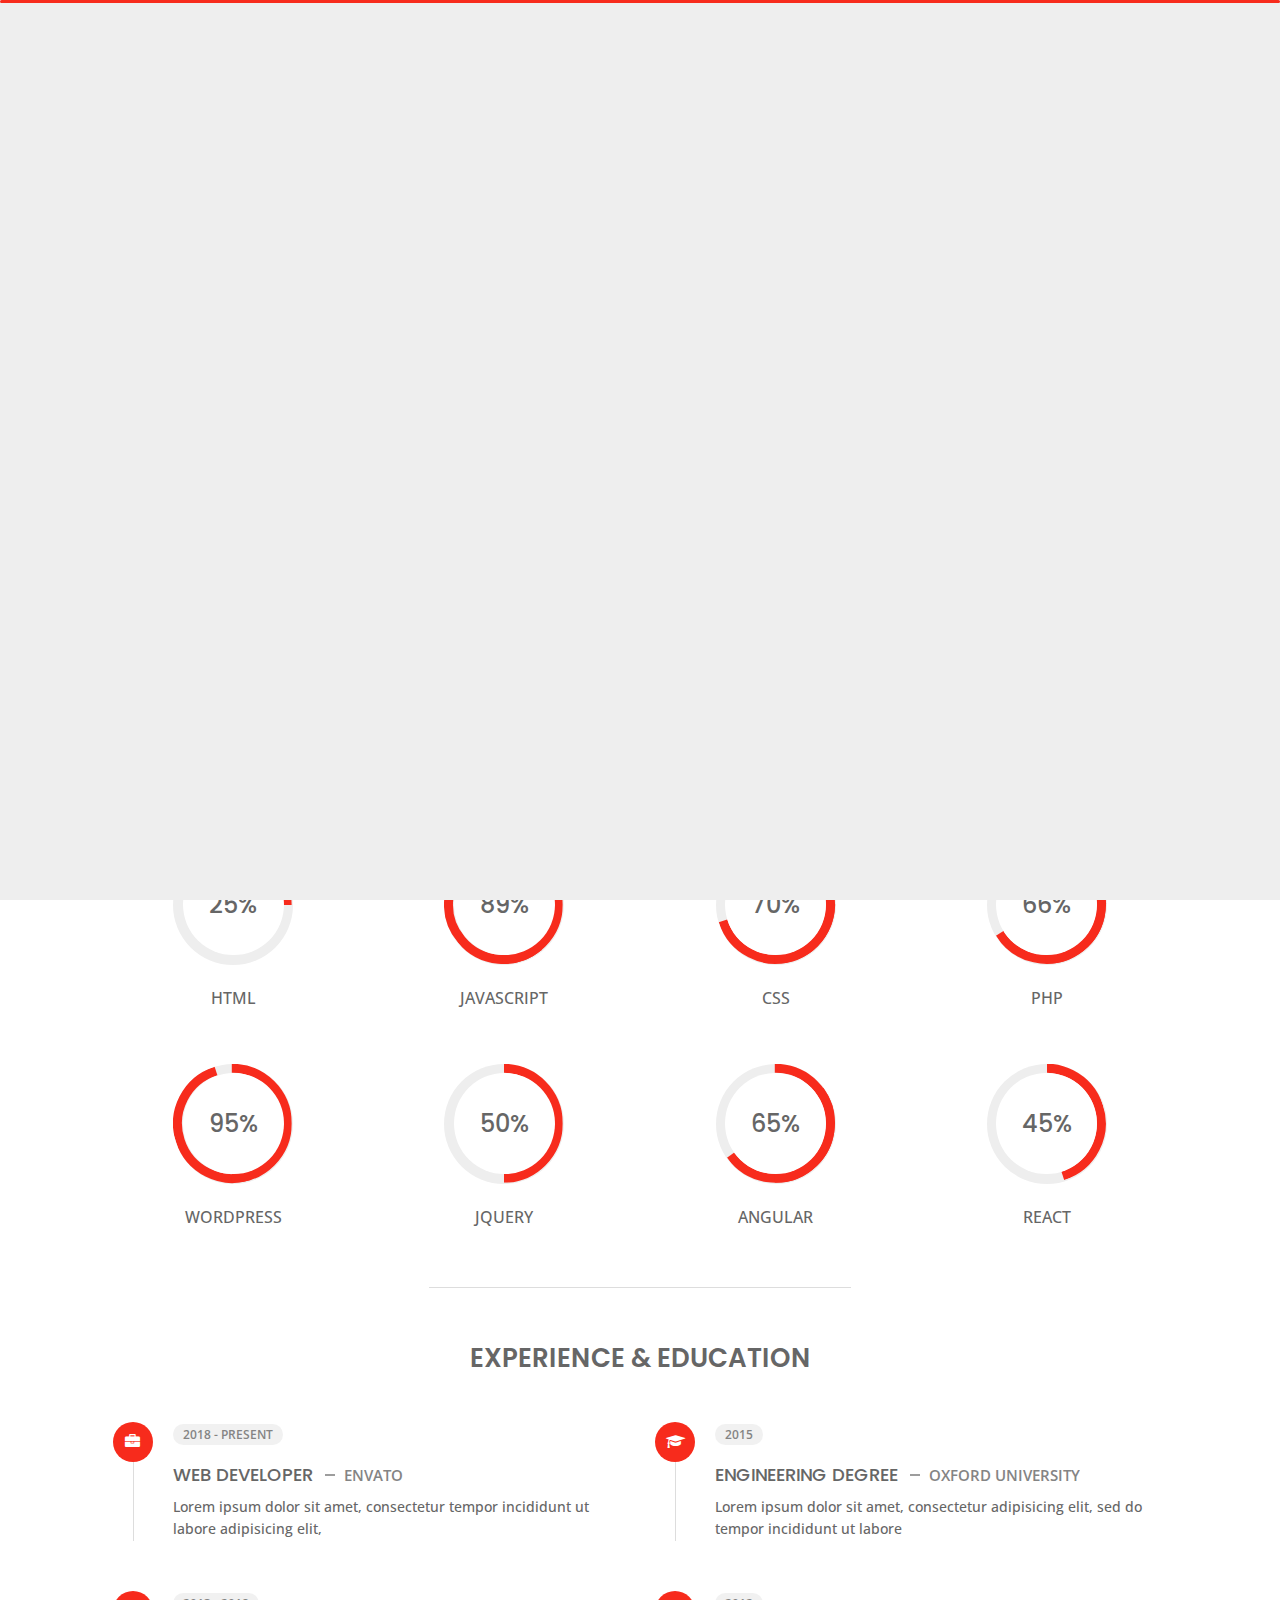
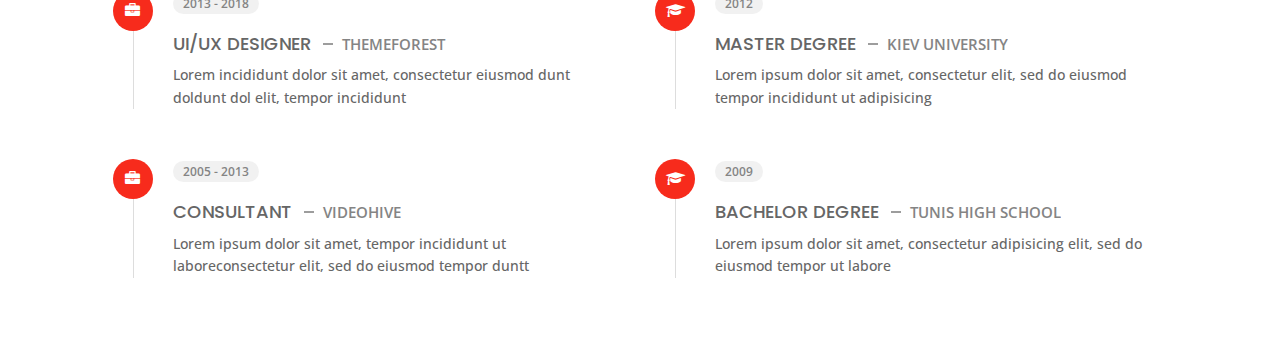
==== commit f5022458: "First commit" ====
--- a/about.html
+++ b/about.html
@@ -1,336 +1,514 @@
 <!DOCTYPE html>
 <html lang="en">
-
-<head>
-    <meta charset="utf-8">
+  <head>
+    <meta charset="utf-8" />
     <title>About - Tunis Personal Portfolio</title>
-    <meta name="viewport" content="width=device-width, initial-scale=1">
+    <meta name="viewport" content="width=device-width, initial-scale=1" />
 
     <!-- Template Google Fonts -->
-    <link href="https://fonts.googleapis.com/css?family=Poppins:400,400i,500,500i,600,600i,700,700i,800,800i,900,900i" rel="stylesheet">
-    <link href="https://fonts.googleapis.com/css?family=Open+Sans:300,400,400i,600,600i,700" rel="stylesheet">
+    <link
+      href="https://fonts.googleapis.com/css?family=Poppins:400,400i,500,500i,600,600i,700,700i,800,800i,900,900i"
+      rel="stylesheet"
+    />
+    <link
+      href="https://fonts.googleapis.com/css?family=Open+Sans:300,400,400i,600,600i,700"
+      rel="stylesheet"
+    />
 
     <!-- Template CSS Files -->
-    <link href="css/bootstrap.min.css" rel="stylesheet">
-    <link href="css/preloader.min.css" rel="stylesheet">
-    <link href="css/circle.css" rel="stylesheet">
-    <link href="css/font-awesome.min.css" rel="stylesheet">
-    <link href="css/fm.revealator.jquery.min.css" rel="stylesheet">
-    <link href="css/style.css" rel="stylesheet">
+    <link href="css/bootstrap.min.css" rel="stylesheet" />
+    <link href="css/preloader.min.css" rel="stylesheet" />
+    <link href="css/circle.css" rel="stylesheet" />
+    <link href="css/font-awesome.min.css" rel="stylesheet" />
+    <link href="css/fm.revealator.jquery.min.css" rel="stylesheet" />
+    <link href="css/style.css" rel="stylesheet" />
 
     <!-- CSS Skin File -->
-    <link href="css/skins/green.css" rel="stylesheet">
+    <link href="css/skins/red.css" rel="stylesheet" />
 
     <!-- Modernizr JS File -->
     <script src="js/modernizr.custom.js"></script>
-</head>
+  </head>
 
-<body class="about light">
-<!-- Header Starts -->
-<header class="header" id="navbar-collapse-toggle">
-    <!-- Fixed Navigation Starts -->
-    <ul class="icon-menu d-none d-lg-block revealator-slideup revealator-once revealator-delay1">
+  <body class="about light">
+    <!-- Header Starts -->
+    <header class="header" id="navbar-collapse-toggle">
+      <!-- Fixed Navigation Starts -->
+      <ul
+        class="icon-menu d-none d-lg-block revealator-slideup revealator-once revealator-delay1"
+      >
         <li class="icon-box">
-            <i class="fa fa-home"></i>
-            <a href="index.html">
-                <h2>Home</h2>
-            </a>
+          <i class="fa fa-home"></i>
+          <a href="index.html">
+            <h2>Home</h2>
+          </a>
         </li>
         <li class="icon-box active">
-            <i class="fa fa-user"></i>
-            <a href="about.html">
-                <h2>About</h2>
-            </a>
+          <i class="fa fa-user"></i>
+          <a href="about.html">
+            <h2>About</h2>
+          </a>
         </li>
         <li class="icon-box">
-            <i class="fa fa-briefcase"></i>
-            <a href="portfolio.html">
-                <h2>Portfolio</h2>
-            </a>
+          <i class="fa fa-briefcase"></i>
+          <a href="portfolio.html">
+            <h2>Portfolio</h2>
+          </a>
         </li>
         <li class="icon-box">
-            <i class="fa fa-envelope-open"></i>
-            <a href="contact.html">
-                <h2>Contact</h2>
-            </a>
+          <i class="fa fa-envelope-open"></i>
+          <a href="contact.html">
+            <h2>Contact</h2>
+          </a>
         </li>
         <li class="icon-box">
-            <i class="fa fa-comments"></i>
-            <a href="blog.html">
-                <h2>Blog</h2>
-            </a>
+          <i class="fa fa-comments"></i>
+          <a href="blog.html">
+            <h2>Blog</h2>
+          </a>
         </li>
-    </ul>
-    <!-- Fixed Navigation Ends -->
-    <!-- Mobile Menu Starts -->
-    <nav role="navigation" class="d-block d-lg-none">
+      </ul>
+      <!-- Fixed Navigation Ends -->
+      <!-- Mobile Menu Starts -->
+      <nav role="navigation" class="d-block d-lg-none">
         <div id="menuToggle">
-            <input type="checkbox" />
-            <span></span>
-            <span></span>
-            <span></span>
-            <ul class="list-unstyled" id="menu">
-                <li><a href="index.html"><i class="fa fa-home"></i><span>Home</span></a></li>
-                <li class="active"><a href="about.html"><i class="fa fa-user"></i><span>About</span></a></li>
-                <li><a href="portfolio.html"><i class="fa fa-folder-open"></i><span>Portfolio</span></a></li>
-                <li><a href="contact.html"><i class="fa fa-envelope-open"></i><span>Contact</span></a></li>
-                <li><a href="blog.html"><i class="fa fa-comments"></i><span>Blog</span></a></li>
-            </ul>
+          <input type="checkbox" />
+          <span></span>
+          <span></span>
+          <span></span>
+          <ul class="list-unstyled" id="menu">
+            <li>
+              <a href="index.html"
+                ><i class="fa fa-home"></i><span>Home</span></a
+              >
+            </li>
+            <li class="active">
+              <a href="about.html"
+                ><i class="fa fa-user"></i><span>About</span></a
+              >
+            </li>
+            <li>
+              <a href="portfolio.html"
+                ><i class="fa fa-folder-open"></i><span>Portfolio</span></a
+              >
+            </li>
+            <li>
+              <a href="contact.html"
+                ><i class="fa fa-envelope-open"></i><span>Contact</span></a
+              >
+            </li>
+            <li>
+              <a href="blog.html"
+                ><i class="fa fa-comments"></i><span>Blog</span></a
+              >
+            </li>
+          </ul>
         </div>
-    </nav>
-    <!-- Mobile Menu Ends -->
-</header>
-<!-- Header Ends -->
-<!-- Page Title Starts -->
-<section class="title-section text-left text-sm-center revealator-slideup revealator-once revealator-delay1">
-    <h1>ABOUT <span>ME</span></h1>
-    <span class="title-bg">Resume</span>
-</section>
-<!-- Page Title Ends -->
-<!-- Main Content Starts -->
-<section class="main-content revealator-slideup revealator-once revealator-delay1">
-    <div class="container">
+      </nav>
+      <!-- Mobile Menu Ends -->
+    </header>
+    <!-- Header Ends -->
+    <!-- Page Title Starts -->
+    <section
+      class="title-section text-left text-sm-center revealator-slideup revealator-once revealator-delay1"
+    >
+      <h1>ABOUT <span>ME</span></h1>
+      <span class="title-bg">Resume</span>
+    </section>
+    <!-- Page Title Ends -->
+    <!-- Main Content Starts -->
+    <section
+      class="main-content revealator-slideup revealator-once revealator-delay1"
+    >
+      <div class="container">
         <div class="row">
-            <!-- Personal Info Starts -->
-            <div class="col-12 col-lg-5 col-xl-6">
-                <div class="row">
-                    <div class="col-12">
-                        <h3 class="text-uppercase custom-title mb-0 ft-wt-600">personal infos</h3>
-                    </div>
-                    <div class="col-12 d-block d-sm-none">
-                        <img src="http://via.placeholder.com/300x300.jpg" class="img-fluid main-img-mobile" alt="my picture" />
-                    </div>
-                    <div class="col-6">
-                        <ul class="about-list list-unstyled open-sans-font">
-                            <li> <span class="title">first name :</span> <span class="value d-block d-sm-inline-block d-lg-block d-xl-inline-block">Lucy</span> </li>
-                            <li> <span class="title">last name :</span> <span class="value d-block d-sm-inline-block d-lg-block d-xl-inline-block">Milner</span> </li>
-                            <li> <span class="title">Age :</span> <span class="value d-block d-sm-inline-block d-lg-block d-xl-inline-block">27 Years</span> </li>
-                            <li> <span class="title">Nationality :</span> <span class="value d-block d-sm-inline-block d-lg-block d-xl-inline-block">Tunisian</span> </li>
-                            <li> <span class="title">Freelance :</span> <span class="value d-block d-sm-inline-block d-lg-block d-xl-inline-block">Available</span> </li>
-                        </ul>
-                    </div>
-                    <div class="col-6">
-                        <ul class="about-list list-unstyled open-sans-font">
-                            <li> <span class="title">Address :</span> <span class="value d-block d-sm-inline-block d-lg-block d-xl-inline-block">Tunis</span> </li>
-                            <li> <span class="title">phone :</span> <span class="value d-block d-sm-inline-block d-lg-block d-xl-inline-block">+21621184010</span> </li>
-                            <li> <span class="title">Email :</span> <span class="value d-block d-sm-inline-block d-lg-block d-xl-inline-block">you@mail.com</span> </li>
-                            <li> <span class="title">Skype :</span> <span class="value d-block d-sm-inline-block d-lg-block d-xl-inline-block">lucy.milner</span> </li>
-                            <li> <span class="title">langages :</span> <span class="value d-block d-sm-inline-block d-lg-block d-xl-inline-block">French, English</span> </li>
-                        </ul>
-                    </div>
-                    <div class="col-12 mt-3">
-                        <a class="button" href="#">
-                            <span class="button-text">Download CV</span>
-                            <span class="button-icon fa fa-download"></span>
-                        </a>
-                    </div>
+          <!-- Personal Info Starts -->
+          <div class="col-12 col-lg-5 col-xl-6">
+            <div class="row">
+              <div class="col-12">
+                <h3 class="text-uppercase custom-title mb-0 ft-wt-600">
+                  personal infos
+                </h3>
+              </div>
+              <div class="col-12 d-block d-sm-none">
+                <img
+                  src="http://via.placeholder.com/300x300.jpg"
+                  class="img-fluid main-img-mobile"
+                  alt="my picture"
+                />
+              </div>
+              <div class="col-6">
+                <ul class="about-list list-unstyled open-sans-font">
+                  <li>
+                    <span class="title">first name :</span>
+                    <span
+                      class="value d-block d-sm-inline-block d-lg-block d-xl-inline-block"
+                      >Houssem</span
+                    >
+                  </li>
+                  <li>
+                    <span class="title">last name :</span>
+                    <span
+                      class="value d-block d-sm-inline-block d-lg-block d-xl-inline-block"
+                      >Ben Nasser</span
+                    >
+                  </li>
+                  <li>
+                    <span class="title">Age :</span>
+                    <span
+                      class="value d-block d-sm-inline-block d-lg-block d-xl-inline-block"
+                      >27 Years</span
+                    >
+                  </li>
+                  <li>
+                    <span class="title">Nationality :</span>
+                    <span
+                      class="value d-block d-sm-inline-block d-lg-block d-xl-inline-block"
+                      >Tunisian</span
+                    >
+                  </li>
+                  <li>
+                    <span class="title">Freelance :</span>
+                    <span
+                      class="value d-block d-sm-inline-block d-lg-block d-xl-inline-block"
+                      >Available</span
+                    >
+                  </li>
+                </ul>
+              </div>
+              <div class="col-6">
+                <ul class="about-list list-unstyled open-sans-font">
+                  <li>
+                    <span class="title">Address :</span>
+                    <span
+                      class="value d-block d-sm-inline-block d-lg-block d-xl-inline-block"
+                      >الجامع الكبير, Av. de L'independance, Menzel
+                      Bourguiba</span
+                    >
+                  </li>
+                  <li>
+                    <span class="title">phone :</span>
+                    <span
+                      class="value d-block d-sm-inline-block d-lg-block d-xl-inline-block"
+                      >+21654827151</span
+                    >
+                  </li>
+                  <li>
+                    <span class="title">Email :</span>
+                    <span
+                      class="value d-block d-sm-inline-block d-lg-block d-xl-inline-block"
+                      >benaserprod@gmail.com</span
+                    >
+                  </li>
+                  <li>
+                    <span class="title">Skype :</span>
+                    <span
+                      class="value d-block d-sm-inline-block d-lg-block d-xl-inline-block"
+                      >lucy.milner</span
+                    >
+                  </li>
+                  <li>
+                    <span class="title">langages :</span>
+                    <span
+                      class="value d-block d-sm-inline-block d-lg-block d-xl-inline-block"
+                      >French, English, Arabic</span
+                    >
+                  </li>
+                </ul>
+              </div>
+              <div class="col-12 mt-3">
+                <a class="button" href="#">
+                  <span class="button-text">Download CV</span>
+                  <span class="button-icon fa fa-download"></span>
+                </a>
+              </div>
+            </div>
+          </div>
+          <!-- Personal Info Ends -->
+          <!-- Boxes Starts -->
+          <div class="col-12 col-lg-7 col-xl-6 mt-5 mt-lg-0">
+            <div class="row">
+              <div class="col-6">
+                <div class="box-stats with-margin">
+                  <h3 class="poppins-font position-relative">12</h3>
+                  <p
+                    class="open-sans-font m-0 position-relative text-uppercase"
+                  >
+                    years of <span class="d-block">experience</span>
+                  </p>
                 </div>
-            </div>
-            <!-- Personal Info Ends -->
-            <!-- Boxes Starts -->
-            <div class="col-12 col-lg-7 col-xl-6 mt-5 mt-lg-0">
-                <div class="row">
-                    <div class="col-6">
-                        <div class="box-stats with-margin">
-                            <h3 class="poppins-font position-relative">12</h3>
-                            <p class="open-sans-font m-0 position-relative text-uppercase">years of <span class="d-block">experience</span></p>
-                        </div>
-                    </div>
-                    <div class="col-6">
-                        <div class="box-stats with-margin">
-                            <h3 class="poppins-font position-relative">97</h3>
-                            <p class="open-sans-font m-0 position-relative text-uppercase">completed <span class="d-block">projects</span></p>
-                        </div>
-                    </div>
-                    <div class="col-6">
-                        <div class="box-stats">
-                            <h3 class="poppins-font position-relative">81</h3>
-                            <p class="open-sans-font m-0 position-relative text-uppercase">Happy<span class="d-block">customers</span></p>
-                        </div>
-                    </div>
-                    <div class="col-6">
-                        <div class="box-stats">
-                            <h3 class="poppins-font position-relative">53</h3>
-                            <p class="open-sans-font m-0 position-relative text-uppercase">awards <span class="d-block">won</span></p>
-                        </div>
-                    </div>
+              </div>
+              <div class="col-6">
+                <div class="box-stats with-margin">
+                  <h3 class="poppins-font position-relative">97</h3>
+                  <p
+                    class="open-sans-font m-0 position-relative text-uppercase"
+                  >
+                    completed <span class="d-block">projects</span>
+                  </p>
                 </div>
-            </div>
-            <!-- Boxes Ends -->
+              </div>
+              <div class="col-6">
+                <div class="box-stats">
+                  <h3 class="poppins-font position-relative">81</h3>
+                  <p
+                    class="open-sans-font m-0 position-relative text-uppercase"
+                  >
+                    Happy<span class="d-block">customers</span>
+                  </p>
+                </div>
+              </div>
+              <div class="col-6">
+                <div class="box-stats">
+                  <h3 class="poppins-font position-relative">53</h3>
+                  <p
+                    class="open-sans-font m-0 position-relative text-uppercase"
+                  >
+                    awards <span class="d-block">won</span>
+                  </p>
+                </div>
+              </div>
+            </div>
+          </div>
+          <!-- Boxes Ends -->
         </div>
-        <hr class="separator">
+        <hr class="separator" />
         <!-- Skills Starts -->
         <div class="row">
-            <div class="col-12">
-                <h3 class="text-uppercase pb-4 pb-sm-5 mb-3 mb-sm-0 text-left text-sm-center custom-title ft-wt-600">My Skills</h3>
-            </div>
-            <div class="col-6 col-md-3 mb-3 mb-sm-5">
-                <div class="c100 p25">
-                    <span>25%</span>
-                    <div class="slice">
-                        <div class="bar"></div>
-                        <div class="fill"></div>
-                    </div>
-                </div>
-                <h6 class="text-uppercase open-sans-font text-center mt-2 mt-sm-4">html</h6>
-            </div>
-            <div class="col-6 col-md-3 mb-3 mb-sm-5">
-                <div class="c100 p89">
-                    <span>89%</span>
-                    <div class="slice">
-                        <div class="bar"></div>
-                        <div class="fill"></div>
-                    </div>
-                </div>
-                <h6 class="text-uppercase open-sans-font text-center mt-2 mt-sm-4">javascript</h6>
-            </div>
-            <div class="col-6 col-md-3 mb-3 mb-sm-5">
-                <div class="c100 p70">
-                    <span>70%</span>
-                    <div class="slice">
-                        <div class="bar"></div>
-                        <div class="fill"></div>
-                    </div>
-                </div>
-                <h6 class="text-uppercase open-sans-font text-center mt-2 mt-sm-4">css</h6>
-            </div>
-            <div class="col-6 col-md-3 mb-3 mb-sm-5">
-                <div class="c100 p66">
-                    <span>66%</span>
-                    <div class="slice">
-                        <div class="bar"></div>
-                        <div class="fill"></div>
-                    </div>
-                </div>
-                <h6 class="text-uppercase open-sans-font text-center mt-2 mt-sm-4">php</h6>
-            </div>
-            <div class="col-6 col-md-3 mb-3 mb-sm-5">
-                <div class="c100 p95">
-                    <span>95%</span>
-                    <div class="slice">
-                        <div class="bar"></div>
-                        <div class="fill"></div>
-                    </div>
-                </div>
-                <h6 class="text-uppercase open-sans-font text-center mt-2 mt-sm-4">wordpress</h6>
-            </div>
-            <div class="col-6 col-md-3 mb-3 mb-sm-5">
-                <div class="c100 p50">
-                    <span>50%</span>
-                    <div class="slice">
-                        <div class="bar"></div>
-                        <div class="fill"></div>
-                    </div>
-                </div>
-                <h6 class="text-uppercase open-sans-font text-center mt-2 mt-sm-4">jquery</h6>
-            </div>
-            <div class="col-6 col-md-3 mb-3 mb-sm-5">
-                <div class="c100 p65">
-                    <span>65%</span>
-                    <div class="slice">
-                        <div class="bar"></div>
-                        <div class="fill"></div>
-                    </div>
-                </div>
-                <h6 class="text-uppercase open-sans-font text-center mt-2 mt-sm-4">angular</h6>
-            </div>
-            <div class="col-6 col-md-3 mb-3 mb-sm-5">
-                <div class="c100 p45">
-                    <span>45%</span>
-                    <div class="slice">
-                        <div class="bar"></div>
-                        <div class="fill"></div>
-                    </div>
-                </div>
-                <h6 class="text-uppercase open-sans-font text-center mt-2 mt-sm-4">react</h6>
-            </div>
+          <div class="col-12">
+            <h3
+              class="text-uppercase pb-4 pb-sm-5 mb-3 mb-sm-0 text-left text-sm-center custom-title ft-wt-600"
+            >
+              My Skills
+            </h3>
+          </div>
+          <div class="col-6 col-md-3 mb-3 mb-sm-5">
+            <div class="c100 p25">
+              <span>25%</span>
+              <div class="slice">
+                <div class="bar"></div>
+                <div class="fill"></div>
+              </div>
+            </div>
+            <h6 class="text-uppercase open-sans-font text-center mt-2 mt-sm-4">
+              html
+            </h6>
+          </div>
+          <div class="col-6 col-md-3 mb-3 mb-sm-5">
+            <div class="c100 p89">
+              <span>89%</span>
+              <div class="slice">
+                <div class="bar"></div>
+                <div class="fill"></div>
+              </div>
+            </div>
+            <h6 class="text-uppercase open-sans-font text-center mt-2 mt-sm-4">
+              javascript
+            </h6>
+          </div>
+          <div class="col-6 col-md-3 mb-3 mb-sm-5">
+            <div class="c100 p70">
+              <span>70%</span>
+              <div class="slice">
+                <div class="bar"></div>
+                <div class="fill"></div>
+              </div>
+            </div>
+            <h6 class="text-uppercase open-sans-font text-center mt-2 mt-sm-4">
+              css
+            </h6>
+          </div>
+          <div class="col-6 col-md-3 mb-3 mb-sm-5">
+            <div class="c100 p66">
+              <span>66%</span>
+              <div class="slice">
+                <div class="bar"></div>
+                <div class="fill"></div>
+              </div>
+            </div>
+            <h6 class="text-uppercase open-sans-font text-center mt-2 mt-sm-4">
+              php
+            </h6>
+          </div>
+          <div class="col-6 col-md-3 mb-3 mb-sm-5">
+            <div class="c100 p95">
+              <span>95%</span>
+              <div class="slice">
+                <div class="bar"></div>
+                <div class="fill"></div>
+              </div>
+            </div>
+            <h6 class="text-uppercase open-sans-font text-center mt-2 mt-sm-4">
+              wordpress
+            </h6>
+          </div>
+          <div class="col-6 col-md-3 mb-3 mb-sm-5">
+            <div class="c100 p50">
+              <span>50%</span>
+              <div class="slice">
+                <div class="bar"></div>
+                <div class="fill"></div>
+              </div>
+            </div>
+            <h6 class="text-uppercase open-sans-font text-center mt-2 mt-sm-4">
+              jquery
+            </h6>
+          </div>
+          <div class="col-6 col-md-3 mb-3 mb-sm-5">
+            <div class="c100 p65">
+              <span>65%</span>
+              <div class="slice">
+                <div class="bar"></div>
+                <div class="fill"></div>
+              </div>
+            </div>
+            <h6 class="text-uppercase open-sans-font text-center mt-2 mt-sm-4">
+              angular
+            </h6>
+          </div>
+          <div class="col-6 col-md-3 mb-3 mb-sm-5">
+            <div class="c100 p45">
+              <span>45%</span>
+              <div class="slice">
+                <div class="bar"></div>
+                <div class="fill"></div>
+              </div>
+            </div>
+            <h6 class="text-uppercase open-sans-font text-center mt-2 mt-sm-4">
+              react
+            </h6>
+          </div>
         </div>
         <!-- Skills Ends -->
-        <hr class="separator mt-1">
+        <hr class="separator mt-1" />
         <!-- Experience & Education Starts -->
         <div class="row">
-            <div class="col-12">
-                <h3 class="text-uppercase pb-5 mb-0 text-left text-sm-center custom-title ft-wt-600">Experience <span>&</span> Education</h3>
-            </div>
-            <div class="col-lg-6 m-15px-tb">
-                <div class="resume-box">
-                    <ul>
-                        <li>
-                            <div class="icon">
-                                <i class="fa fa-briefcase"></i>
-                            </div>
-                            <span class="time open-sans-font text-uppercase">2018 - Present</span>
-                            <h5 class="poppins-font text-uppercase">Web Developer <span class="place open-sans-font">Envato</span></h5>
-                            <p class="open-sans-font">Lorem ipsum dolor sit amet, consectetur tempor incididunt ut labore adipisicing elit, </p>
-                        </li>
-                        <li>
-                            <div class="icon">
-                                <i class="fa fa-briefcase"></i>
-                            </div>
-                            <span class="time open-sans-font text-uppercase">2013 - 2018</span>
-                            <h5 class="poppins-font text-uppercase">UI/UX Designer <span class="place open-sans-font">Themeforest</span></h5>
-                            <p class="open-sans-font">Lorem incididunt dolor sit amet, consectetur eiusmod dunt doldunt dol elit, tempor incididunt</p>
-                        </li>
-                        <li>
-                            <div class="icon">
-                                <i class="fa fa-briefcase"></i>
-                            </div>
-                            <span class="time open-sans-font text-uppercase">2005 - 2013</span>
-                            <h5 class="poppins-font text-uppercase">Consultant <span class="place open-sans-font">Videohive</span></h5>
-                            <p class="open-sans-font">Lorem ipsum dolor sit amet, tempor incididunt ut laboreconsectetur elit, sed do eiusmod tempor duntt</p>
-                        </li>
-                    </ul>
-                </div>
-            </div>
-            <div class="col-lg-6 m-15px-tb">
-                <div class="resume-box">
-                    <ul>
-                        <li>
-                            <div class="icon">
-                                <i class="fa fa-graduation-cap"></i>
-                            </div>
-                            <span class="time open-sans-font text-uppercase">2015</span>
-                            <h5 class="poppins-font text-uppercase">Engineering Degree <span class="place open-sans-font">Oxford University</span></h5>
-                            <p class="open-sans-font">Lorem ipsum dolor sit amet, consectetur adipisicing elit, sed do tempor incididunt ut labore</p>
-                        </li>
-                        <li>
-                            <div class="icon">
-                                <i class="fa fa-graduation-cap"></i>
-                            </div>
-                            <span class="time open-sans-font text-uppercase">2012</span>
-                            <h5 class="poppins-font text-uppercase">Master Degree <span class="place open-sans-font">Kiev University</span></h5>
-                            <p class="open-sans-font">Lorem ipsum dolor sit amet, consectetur elit, sed do eiusmod tempor incididunt ut adipisicing</p>
-                        </li>
-                        <li>
-                            <div class="icon">
-                                <i class="fa fa-graduation-cap"></i>
-                            </div>
-                            <span class="time open-sans-font text-uppercase">2009</span>
-                            <h5 class="poppins-font text-uppercase">Bachelor Degree <span class="place open-sans-font">Tunis High School</span></h5>
-                            <p class="open-sans-font">Lorem ipsum dolor sit amet, consectetur adipisicing elit, sed do eiusmod tempor ut labore</p>
-                        </li>
-                    </ul>
-                </div>
-            </div>
+          <div class="col-12">
+            <h3
+              class="text-uppercase pb-5 mb-0 text-left text-sm-center custom-title ft-wt-600"
+            >
+              Experience <span>&</span> Education
+            </h3>
+          </div>
+          <div class="col-lg-6 m-15px-tb">
+            <div class="resume-box">
+              <ul>
+                <li>
+                  <div class="icon">
+                    <i class="fa fa-briefcase"></i>
+                  </div>
+                  <span class="time open-sans-font text-uppercase"
+                    >2018 - Present</span
+                  >
+                  <h5 class="poppins-font text-uppercase">
+                    Web Developer
+                    <span class="place open-sans-font">Envato</span>
+                  </h5>
+                  <p class="open-sans-font">
+                    Lorem ipsum dolor sit amet, consectetur tempor incididunt ut
+                    labore adipisicing elit,
+                  </p>
+                </li>
+                <li>
+                  <div class="icon">
+                    <i class="fa fa-briefcase"></i>
+                  </div>
+                  <span class="time open-sans-font text-uppercase"
+                    >2013 - 2018</span
+                  >
+                  <h5 class="poppins-font text-uppercase">
+                    UI/UX Designer
+                    <span class="place open-sans-font">Themeforest</span>
+                  </h5>
+                  <p class="open-sans-font">
+                    Lorem incididunt dolor sit amet, consectetur eiusmod dunt
+                    doldunt dol elit, tempor incididunt
+                  </p>
+                </li>
+                <li>
+                  <div class="icon">
+                    <i class="fa fa-briefcase"></i>
+                  </div>
+                  <span class="time open-sans-font text-uppercase"
+                    >2005 - 2013</span
+                  >
+                  <h5 class="poppins-font text-uppercase">
+                    Consultant
+                    <span class="place open-sans-font">Videohive</span>
+                  </h5>
+                  <p class="open-sans-font">
+                    Lorem ipsum dolor sit amet, tempor incididunt ut
+                    laboreconsectetur elit, sed do eiusmod tempor duntt
+                  </p>
+                </li>
+              </ul>
+            </div>
+          </div>
+          <div class="col-lg-6 m-15px-tb">
+            <div class="resume-box">
+              <ul>
+                <li>
+                  <div class="icon">
+                    <i class="fa fa-graduation-cap"></i>
+                  </div>
+                  <span class="time open-sans-font text-uppercase">2015</span>
+                  <h5 class="poppins-font text-uppercase">
+                    Engineering Degree
+                    <span class="place open-sans-font">Oxford University</span>
+                  </h5>
+                  <p class="open-sans-font">
+                    Lorem ipsum dolor sit amet, consectetur adipisicing elit,
+                    sed do tempor incididunt ut labore
+                  </p>
+                </li>
+                <li>
+                  <div class="icon">
+                    <i class="fa fa-graduation-cap"></i>
+                  </div>
+                  <span class="time open-sans-font text-uppercase">2012</span>
+                  <h5 class="poppins-font text-uppercase">
+                    Master Degree
+                    <span class="place open-sans-font">Kiev University</span>
+                  </h5>
+                  <p class="open-sans-font">
+                    Lorem ipsum dolor sit amet, consectetur elit, sed do eiusmod
+                    tempor incididunt ut adipisicing
+                  </p>
+                </li>
+                <li>
+                  <div class="icon">
+                    <i class="fa fa-graduation-cap"></i>
+                  </div>
+                  <span class="time open-sans-font text-uppercase">2009</span>
+                  <h5 class="poppins-font text-uppercase">
+                    Bachelor Degree
+                    <span class="place open-sans-font">Tunis High School</span>
+                  </h5>
+                  <p class="open-sans-font">
+                    Lorem ipsum dolor sit amet, consectetur adipisicing elit,
+                    sed do eiusmod tempor ut labore
+                  </p>
+                </li>
+              </ul>
+            </div>
+          </div>
         </div>
         <!-- Experience & Education Ends -->
-    </div>
-</section>
-<!-- Main Content Ends -->
+      </div>
+    </section>
+    <!-- Main Content Ends -->
 
-<!-- Template JS Files -->
-<script src="js/jquery-3.5.0.min.js"></script>
-<script src="js/preloader.min.js"></script>
-<script src="js/fm.revealator.jquery.min.js"></script>
-<script src="js/imagesloaded.pkgd.min.js"></script>
-<script src="js/masonry.pkgd.min.js"></script>
-<script src="js/classie.js"></script>
-<script src="js/cbpGridGallery.js"></script>
-<script src="js/jquery.hoverdir.js"></script>
-<script src="js/popper.min.js"></script>
-<script src="js/bootstrap.js"></script>
-<script src="js/custom.js"></script>
-
-</body>
-
+    <!-- Template JS Files -->
+    <script src="js/jquery-3.5.0.min.js"></script>
+    <script src="js/preloader.min.js"></script>
+    <script src="js/fm.revealator.jquery.min.js"></script>
+    <script src="js/imagesloaded.pkgd.min.js"></script>
+    <script src="js/masonry.pkgd.min.js"></script>
+    <script src="js/classie.js"></script>
+    <script src="js/cbpGridGallery.js"></script>
+    <script src="js/jquery.hoverdir.js"></script>
+    <script src="js/popper.min.js"></script>
+    <script src="js/bootstrap.js"></script>
+    <script src="js/custom.js"></script>
+  </body>
 </html>
--- a/css/skins/red.css
+++ b/css/skins/red.css
@@ -0,0 +1,58 @@
+/* =================================================================== */
+/* RED #f72b1c
+====================================================================== */
+
+.home h1,
+.about .box-stats h3,
+.title-section h1 span,
+#menu li.active a,
+body.light #menu li.active a,
+.blog .post-container:hover .post-content .entry-header h3 a,
+.blog .post-content .entry-header h3 a:hover,
+.contact .custom-span-contact i,
+.portfolio .slideshow figcaption h3,
+.portfolio .slideshow a,
+.portfolio .grid figure:hover figcaption,
+.blog-post .meta i{
+	color: #f72b1c;
+}
+.home .home-details h1:before,
+.about .resume-box .icon,
+.contact ul.social li a:hover,
+body.light.contact ul.social li a:hover,
+.preloader .loader,
+.blog .page-link:hover,
+.blog .page-item.active .page-link,
+body.light.blog .page-link:hover,
+body.light.blog .page-item.active .page-link,
+.portfolio .grid li figure div,
+.header ul.icon-menu li.icon-box.active, .header ul.icon-menu li.icon-box:hover,
+body.light .header ul.icon-menu li.icon-box.active, body.light  .header ul.icon-menu li.icon-box:hover,
+.btn,
+.header .icon-box h2,
+.home .color-block,
+.title-section hr,
+.portfolio .slideshow .carousel-indicators li.active,
+.button:before,
+.button-icon{
+	background-color: #f72b1c;
+}
+.contact .contactform input[type=text]:focus,
+.contact .contactform input[type=email]:focus,
+.contact .contactform textarea:focus,
+body.light.contact .contactform input[type=text]:focus,
+body.light.contact .contactform input[type=email]:focus,
+body.light.contact .contactform textarea:focus,
+.blog .page-item.active .page-link,
+.blog .page-link:hover,
+body.light.blog .page-item.active .page-link,
+body.light.blog .page-link:hover,
+.button{
+	border: 1px solid #f72b1c;
+}
+.blog .post-thumb {
+	border-bottom: 5px solid #f72b1c;
+}
+.pie, .c100 .bar, .c100.p51 .fill, .c100.p52 .fill, .c100.p53 .fill, .c100.p54 .fill, .c100.p55 .fill, .c100.p56 .fill, .c100.p57 .fill, .c100.p58 .fill, .c100.p59 .fill, .c100.p60 .fill, .c100.p61 .fill, .c100.p62 .fill, .c100.p63 .fill, .c100.p64 .fill, .c100.p65 .fill, .c100.p66 .fill, .c100.p67 .fill, .c100.p68 .fill, .c100.p69 .fill, .c100.p70 .fill, .c100.p71 .fill, .c100.p72 .fill, .c100.p73 .fill, .c100.p74 .fill, .c100.p75 .fill, .c100.p76 .fill, .c100.p77 .fill, .c100.p78 .fill, .c100.p79 .fill, .c100.p80 .fill, .c100.p81 .fill, .c100.p82 .fill, .c100.p83 .fill, .c100.p84 .fill, .c100.p85 .fill, .c100.p86 .fill, .c100.p87 .fill, .c100.p88 .fill, .c100.p89 .fill, .c100.p90 .fill, .c100.p91 .fill, .c100.p92 .fill, .c100.p93 .fill, .c100.p94 .fill, .c100.p95 .fill, .c100.p96 .fill, .c100.p97 .fill, .c100.p98 .fill, .c100.p99 .fill, .c100.p100 .fill {
+	border: 0.08em solid #f72b1c;
+}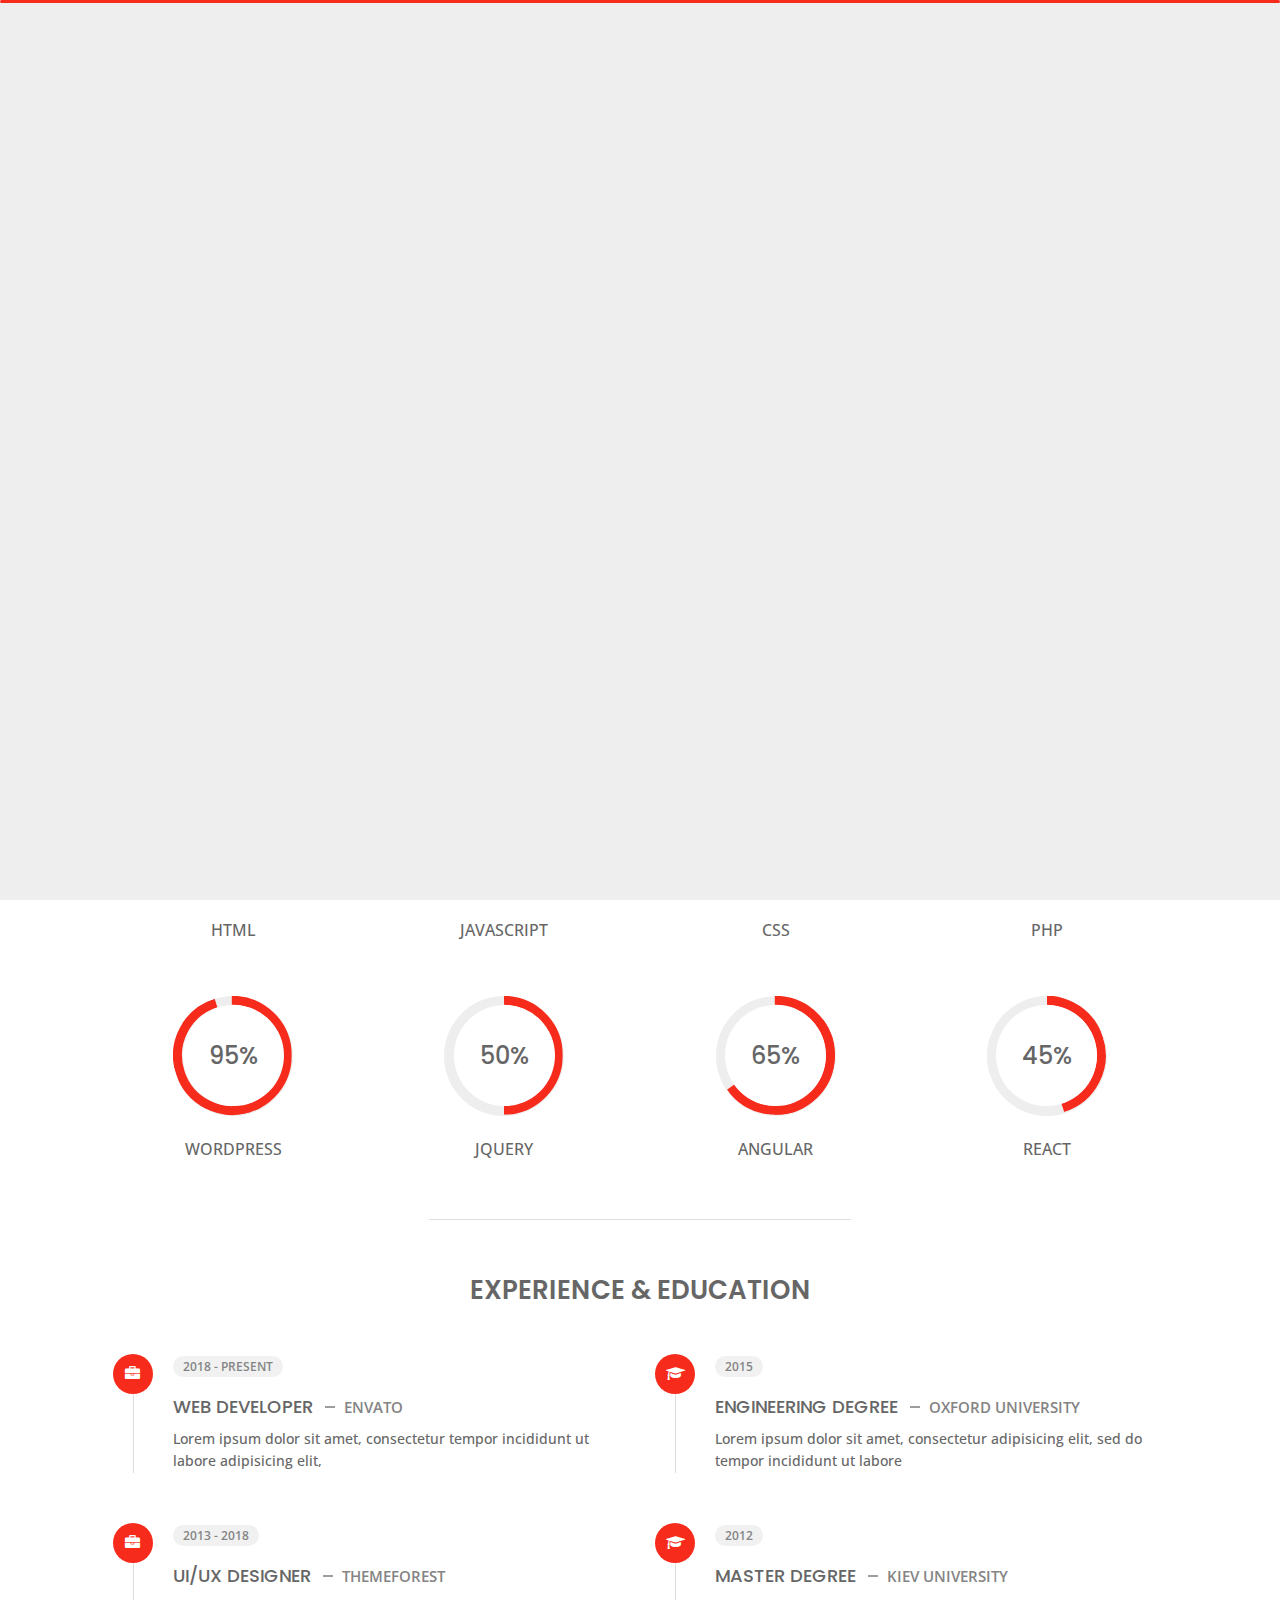
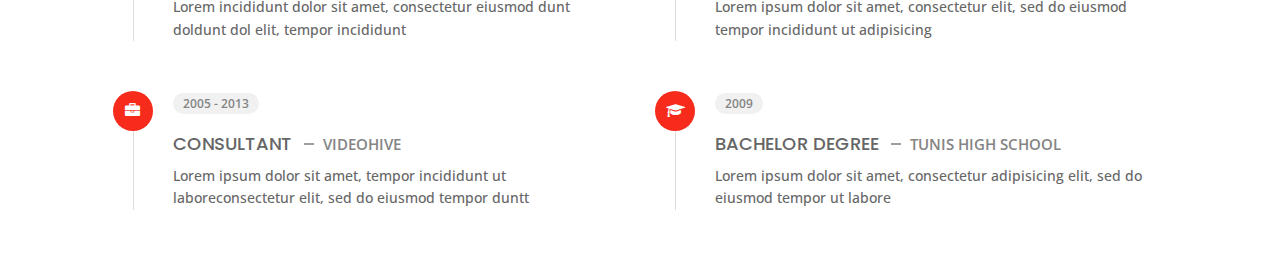
==== commit ced82afb: "First commit" ====
--- a/about.html
+++ b/about.html
@@ -132,7 +132,7 @@
               </div>
               <div class="col-12 d-block d-sm-none">
                 <img
-                  src="http://via.placeholder.com/300x300.jpg"
+                  src="./favicon.ico"
                   class="img-fluid main-img-mobile"
                   alt="my picture"
                 />
@@ -154,13 +154,6 @@
                     >
                   </li>
                   <li>
-                    <span class="title">Age :</span>
-                    <span
-                      class="value d-block d-sm-inline-block d-lg-block d-xl-inline-block"
-                      >27 Years</span
-                    >
-                  </li>
-                  <li>
                     <span class="title">Nationality :</span>
                     <span
                       class="value d-block d-sm-inline-block d-lg-block d-xl-inline-block"
@@ -182,8 +175,7 @@
                     <span class="title">Address :</span>
                     <span
                       class="value d-block d-sm-inline-block d-lg-block d-xl-inline-block"
-                      >الجامع الكبير, Av. de L'independance, Menzel
-                      Bourguiba</span
+                      >Av. de L'independance, Menzel Bourguiba</span
                     >
                   </li>
                   <li>
@@ -200,13 +192,7 @@
                       >benaserprod@gmail.com</span
                     >
                   </li>
-                  <li>
-                    <span class="title">Skype :</span>
-                    <span
-                      class="value d-block d-sm-inline-block d-lg-block d-xl-inline-block"
-                      >lucy.milner</span
-                    >
-                  </li>
+
                   <li>
                     <span class="title">langages :</span>
                     <span
